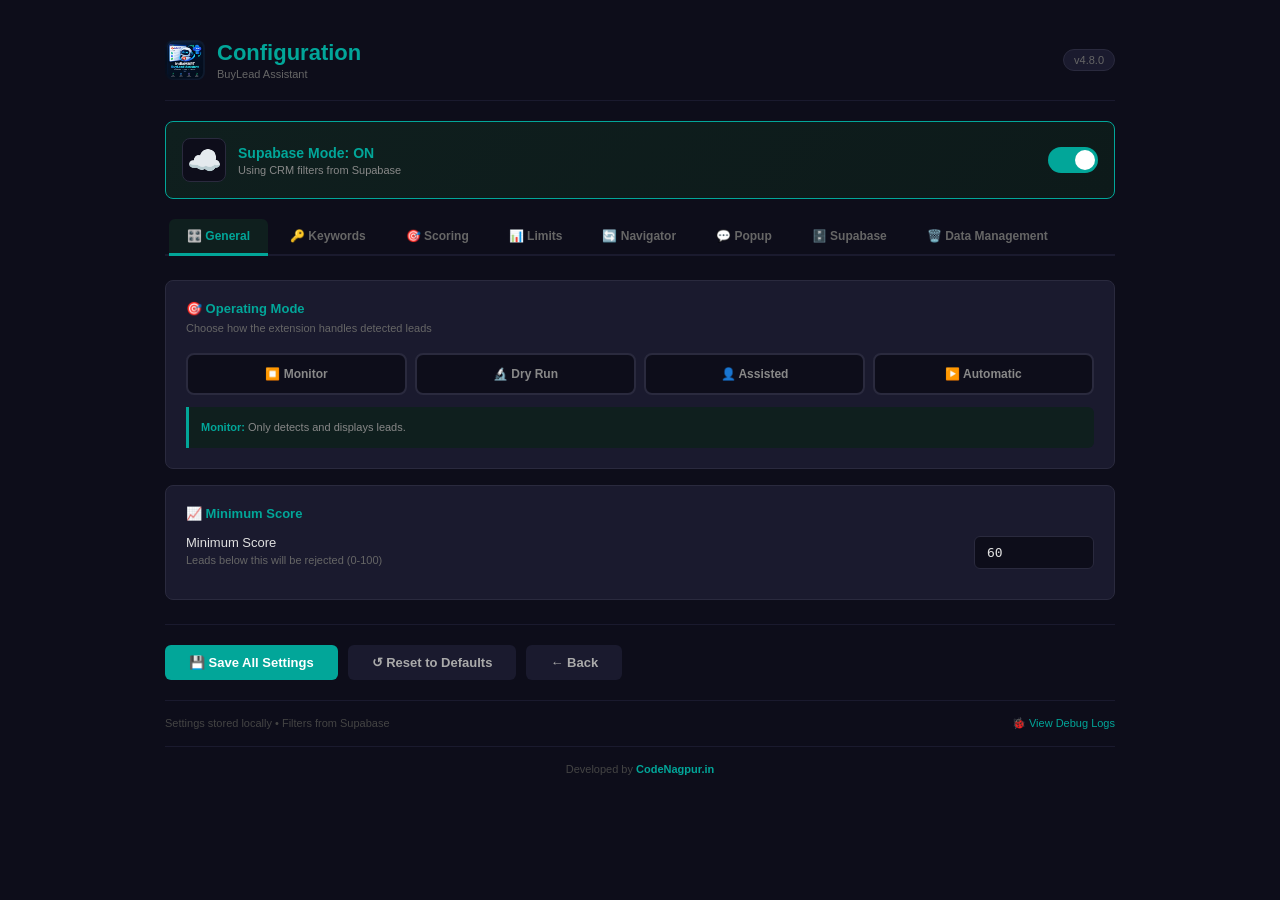
==== config/index.html @ 96bd6651 "v5" ====
<!DOCTYPE html>
<html>
<head>
    <meta charset="UTF-8">
    <title>Config - BuyLead Assistant</title>
    <style>
        * { margin: 0; padding: 0; box-sizing: border-box; }
        body { font-family: 'Consolas', -apple-system, Arial, sans-serif; background: #0d0d1a; color: #e0e0e0; padding: 20px; min-height: 100vh; }
        .container { max-width: 950px; margin: 0 auto; }
        .header { display: flex; justify-content: space-between; align-items: center; padding: 20px 0; border-bottom: 1px solid #1a1a2e; margin-bottom: 20px; }
        .header-left { display: flex; align-items: center; gap: 12px; }
        .header-icon-img { width: 40px; height: 40px; object-fit: contain; border-radius: 8px; flex-shrink: 0; }
        .header-text { display: flex; flex-direction: column; }
        .header h1 { font-size: 22px; color: #02A699; font-weight: 700; line-height: 1.2; }
        .header .subtitle { font-size: 11px; color: #666; margin-top: 2px; }
        .header .version { font-size: 11px; color: #666; background: #1a1a2e; padding: 4px 10px; border-radius: 12px; border: 1px solid #2a2a3e; }

        .connection-toggle { background: linear-gradient(135deg, #0f1f1e 0%, #0d1a1a 100%); border: 1px solid #02A699; border-radius: 8px; padding: 16px; margin-bottom: 20px; display: flex; justify-content: space-between; align-items: center; gap: 16px; }
        .connection-toggle.offline { background: linear-gradient(135deg, #1e1810 0%, #1a1508 100%); border-color: #f5a623; }
        .connection-left { display: flex; align-items: center; gap: 12px; flex: 1; }
        .connection-icon { font-size: 28px; width: 44px; height: 44px; display: flex; align-items: center; justify-content: center; background: #0d0d1a; border-radius: 8px; flex-shrink: 0; border: 1px solid #2a2a3e; }
        .connection-info { flex: 1; }
        .connection-label { font-size: 14px; font-weight: 700; color: #02A699; }
        .connection-toggle.offline .connection-label { color: #f5a623; }
        .connection-desc { font-size: 11px; color: #888; margin-top: 3px; }

        .switch { position: relative; display: inline-block; width: 50px; height: 26px; flex-shrink: 0; }
        .switch input { opacity: 0; width: 0; height: 0; }
        .slider { position: absolute; cursor: pointer; top: 0; left: 0; right: 0; bottom: 0; background-color: #444; transition: .3s; border-radius: 26px; }
        .slider:before { position: absolute; content: ""; height: 20px; width: 20px; left: 3px; bottom: 3px; background-color: white; transition: .3s; border-radius: 50%; }
        input:checked + .slider { background-color: #02A699; }
        input:checked + .slider:before { transform: translateX(24px); }

        .tab-bar { display: flex; gap: 4px; border-bottom: 2px solid #1a1a2e; margin-bottom: 24px; padding: 0 4px; flex-wrap: wrap; }
        .tab { padding: 10px 18px; cursor: pointer; font-weight: 600; color: #666; border-bottom: 3px solid transparent; margin-bottom: -2px; font-size: 12px; transition: all 0.2s ease; user-select: none; }
        .tab:hover { color: #aaa; background: #1a1a2e; border-radius: 6px 6px 0 0; }
        .tab.active { color: #02A699; border-bottom-color: #02A699; background: #0f1f1e; border-radius: 6px 6px 0 0; }
        .tab.danger.active { color: #ef7076; border-bottom-color: #ef7076; background: #1a0f10; }
        .tab-content { display: none; animation: fadeIn 0.2s ease; }
        .tab-content.active { display: block; }
        @keyframes fadeIn { from { opacity: 0; transform: translateY(4px); } to { opacity: 1; transform: translateY(0); } }

        .section { background: #1a1a2e; border-radius: 8px; padding: 20px; margin-bottom: 16px; border: 1px solid #2a2a3e; }
        .section-title { font-size: 13px; font-weight: 700; color: #02A699; margin-bottom: 4px; display: flex; align-items: center; gap: 8px; }
        .section.danger .section-title { color: #ef7076; }
        .section.danger { border-color: #3e1012; background: linear-gradient(135deg, #1e1012 0%, #1a0d10 100%); }
        .section-desc { font-size: 11px; color: #666; margin-bottom: 16px; line-height: 1.5; }

        .field { display: flex; align-items: center; padding: 10px 0; border-bottom: 1px solid #2a2a3e; }
        .field:last-child { border-bottom: none; }
        .field-label { flex: 1; font-size: 13px; color: #e0e0e0; padding-right: 12px; }
        .field-label .desc { display: block; font-size: 11px; color: #666; font-weight: 400; margin-top: 3px; line-height: 1.4; }
        .field-control { min-width: 120px; text-align: right; }
        .field-control input[type="number"], .field-control input[type="text"], .field-control select { padding: 8px 12px; border-radius: 6px; border: 1px solid #2a2a3e; background: #0d0d1a; color: #e0e0e0; font-size: 13px; width: 120px; font-family: 'Consolas', monospace; }
        .field-control input:focus, .field-control select:focus, .field-control textarea:focus { outline: none; border-color: #02A699; box-shadow: 0 0 0 3px rgba(2, 166, 153, 0.1); }
        .field-control textarea { width: 100%; padding: 10px 12px; border: 1px solid #2a2a3e; border-radius: 6px; font-family: 'Consolas', monospace; font-size: 12px; min-height: 80px; resize: vertical; background: #0d0d1a; color: #e0e0e0; line-height: 1.5; }

        .mode-grid { display: grid; grid-template-columns: repeat(4, 1fr); gap: 8px; margin-top: 8px; }
        .mode-btn { padding: 12px 8px; border: 2px solid #2a2a3e; border-radius: 8px; background: #0d0d1a; color: #888; font-size: 12px; font-weight: 600; cursor: pointer; transition: all 0.2s ease; text-align: center; }
        .mode-btn:hover { border-color: #444; color: #e0e0e0; }
        .mode-btn.active { border-color: #02A699; color: #02A699; background: #0f1f1e; box-shadow: 0 0 0 3px rgba(2, 166, 153, 0.1); }
        .mode-btn.active.monitor { border-color: #888; color: #888; background: #1a1a1a; }
        .mode-btn.active.dryrun { border-color: #f5a623; color: #f5a623; background: #1e1810; }
        .mode-btn.active.assisted { border-color: #7c6f9e; color: #9c8fbe; background: #1a1620; }
        .mode-btn.active.automatic { border-color: #02A699; color: #02A699; background: #0f1f1e; }

        .actions { display: flex; gap: 10px; margin-top: 24px; padding-top: 20px; border-top: 1px solid #1a1a2e; flex-wrap: wrap; }
        .actions button { padding: 10px 24px; border: none; border-radius: 6px; font-weight: 600; cursor: pointer; font-size: 13px; transition: all 0.2s ease; }
        .actions button:disabled { opacity: 0.6; cursor: wait; }
        .btn-primary { background: #02A699; color: white; }
        .btn-primary:hover:not(:disabled) { background: #018f88; transform: translateY(-1px); }
        .btn-secondary { background: #1a1a2e; color: #aaa; border: 1px solid #2a2a3e; }
        .btn-secondary:hover:not(:disabled) { background: #2a2a3e; color: #e0e0e0; }
        .btn-danger { background: #ef7076; color: #fff; }
        .btn-danger:hover:not(:disabled) { background: #e05a5f; }
        .btn-warning { background: #f5a623; color: #fff; }
        .btn-warning:hover:not(:disabled) { background: #d4911e; }

        .toast { position: fixed; bottom: 20px; left: 50%; transform: translateX(-50%); background: #1a1a2e; color: white; padding: 12px 24px; border-radius: 8px; font-size: 13px; z-index: 9999; border: 1px solid #2a2a3e; box-shadow: 0 4px 24px rgba(0,0,0,0.6); max-width: 90%; text-align: center; }
        .toast.success { border-color: #02A699; color: #02A699; }
        .toast.error { border-color: #ef7076; color: #ef7076; }
        .toast.warning { border-color: #f5a623; color: #f5a623; }
        @keyframes fadeOutDown { from { opacity: 1; transform: translateX(-50%) translateY(0); } to { opacity: 0; transform: translateX(-50%) translateY(20px); } }

        .footer { margin-top: 20px; padding-top: 16px; border-top: 1px solid #1a1a2e; display: flex; justify-content: space-between; align-items: center; font-size: 11px; color: #444; }
        .footer a { color: #02A699; text-decoration: none; }
        .footer a:hover { text-decoration: underline; }
        .credit { text-align: center; padding: 16px 0; font-size: 11px; color: #444; border-top: 1px solid #1a1a2e; margin-top: 16px; }
        .credit a { color: #02A699; text-decoration: none; font-weight: 600; }

        .keyword-count { display: inline-block; background: #0f1f1e; color: #02A699; font-size: 10px; padding: 2px 8px; border-radius: 10px; margin-left: 8px; border: 1px solid #02A699; }
        .info-box { background: #0f1f1e; border-left: 3px solid #02A699; padding: 12px; margin-top: 12px; border-radius: 0 6px 6px 0; font-size: 11px; color: #888; line-height: 1.6; }
        .info-box strong { color: #02A699; }
        .info-box.danger { background: #1e1012; border-left-color: #ef7076; color: #ffb0b0; }
        .info-box.danger strong { color: #ef7076; }

        .filter-card { background: #0d0d1a; border: 1px solid #2a2a3e; border-radius: 8px; padding: 16px; margin-bottom: 12px; }
        .filter-header { display: flex; justify-content: space-between; align-items: center; margin-bottom: 12px; padding-bottom: 8px; border-bottom: 1px solid #1a1a2e; }
        .filter-name { font-size: 14px; font-weight: 700; color: #02A699; }
        .filter-badge { font-size: 10px; padding: 3px 8px; border-radius: 10px; font-weight: 600; }
        .filter-badge.running { background: #0f1f1e; color: #02A699; border: 1px solid #02A699; }
        .filter-badge.idle { background: #1a1a2e; color: #666; border: 1px solid #2a2a3e; }
        .filter-row { display: flex; gap: 8px; padding: 4px 0; font-size: 12px; color: #aaa; }
        .filter-label { color: #666; min-width: 80px; font-weight: 600; }
        .filter-stats { display: flex; gap: 16px; margin-top: 12px; padding-top: 12px; border-top: 1px solid #1a1a2e; font-size: 11px; color: #888; }
        .filter-stats strong { color: #02A699; }
        .empty-state { text-align: center; padding: 40px; color: #666; font-size: 13px; }
        .empty-state.error { color: #ef7076; }
        #filtersStatus { font-size: 11px; color: #666; }

        .weight-grid { display: grid; grid-template-columns: 1fr 1fr; gap: 16px; }
        .stat-box { background: #0d0d1a; border: 1px solid #2a2a3e; border-radius: 8px; padding: 20px 14px; text-align: center; }
        .stat-box .num { font-size: 32px; font-weight: 700; color: #02A699; line-height: 1; }
        .stat-box .lbl { font-size: 11px; color: #888; margin-top: 8px; text-transform: uppercase; letter-spacing: 0.5px; }
        .danger .stat-box { border-color: #3e1012; background: #1a0f10; }
        .danger .stat-box .num { color: #ef7076; }

        .danger-zone-buttons { display: flex; flex-direction: column; gap: 10px; }
        .danger-zone-buttons button { width: 100%; padding: 14px; font-size: 13px; justify-content: center; }
        .danger-zone-buttons button .label { display: flex; align-items: center; gap: 8px; justify-content: center; }
    </style>
</head>
<body>
    <div class="container">
        <div class="header">
            <div class="header-left">
                <img src="../plugin.png" alt="BuyLead Assistant" class="header-icon-img" />
                <div class="header-text">
                    <h1>Configuration</h1>
                    <span class="subtitle">BuyLead Assistant</span>
                </div>
            </div>
            <span class="version">v4.8.0</span>
        </div>

        <div class="connection-toggle" id="connectionToggle">
            <div class="connection-left">
                <div class="connection-icon" id="configConnIcon">☁️</div>
                <div class="connection-info">
                    <div class="connection-label" id="configConnLabel">Supabase Mode: ON</div>
                    <div class="connection-desc" id="configConnDesc">Using CRM filters from Supabase</div>
                </div>
            </div>
            <label class="switch">
                <input type="checkbox" id="configSupabaseToggle" checked>
                <span class="slider"></span>
            </label>
        </div>

        <div class="tab-bar">
            <span class="tab active" data-tab="general">🎛️ General</span>
            <span class="tab" data-tab="keywords">🔑 Keywords</span>
            <span class="tab" data-tab="scoring">🎯 Scoring</span>
            <span class="tab" data-tab="limits">📊 Limits</span>
            <span class="tab" data-tab="navigator">🔄 Navigator</span>
            <span class="tab" data-tab="popup">💬 Popup</span>
            <span class="tab" data-tab="filters">🗄️ Supabase</span>
            <span class="tab danger" data-tab="data">🗑️ Data Management</span>
        </div>

        <!-- GENERAL -->
        <div class="tab-content active" id="tab-general">
            <div class="section">
                <div class="section-title">🎯 Operating Mode</div>
                <div class="section-desc">Choose how the extension handles detected leads</div>
                <div class="mode-grid">
                    <button class="mode-btn monitor" data-mode="MONITOR">⏹️ Monitor</button>
                    <button class="mode-btn dryrun" data-mode="DRY_RUN">🔬 Dry Run</button>
                    <button class="mode-btn assisted" data-mode="ASSISTED">👤 Assisted</button>
                    <button class="mode-btn automatic" data-mode="AUTOMATIC">▶️ Automatic</button>
                </div>
                <div class="info-box" id="modeInfo"><strong>Monitor:</strong> Only detects and displays leads.</div>
            </div>
            <div class="section">
                <div class="section-title">📈 Minimum Score</div>
                <div class="field">
                    <div class="field-label">Minimum Score <span class="desc">Leads below this will be rejected (0-100)</span></div>
                    <div class="field-control"><input type="number" id="minScore" min="0" max="100" value="60"></div>
                </div>
            </div>
        </div>

        <!-- KEYWORDS -->
        <div class="tab-content" id="tab-keywords">
            <div class="section">
                <div class="section-title">📋 Product Keywords <span class="keyword-count" id="productCount">0</span></div>
                <div class="section-desc">One per line. At least one must match.</div>
                <div class="field"><div class="field-control" style="flex:1;text-align:left;min-width:auto;"><textarea id="productKeywords" rows="6"></textarea></div></div>
            </div>
            <div class="section">
                <div class="section-title">🚫 Negative Keywords <span class="keyword-count" id="negativeCount">0</span></div>
                <div class="section-desc">One per line. Any match rejects the lead.</div>
                <div class="field"><div class="field-control" style="flex:1;text-align:left;min-width:auto;"><textarea id="negativeKeywords" rows="5"></textarea></div></div>
            </div>
            <div class="section">
                <div class="section-title">✅ Required Keywords <span class="keyword-count" id="requiredCount">0</span></div>
                <div class="section-desc">One per line. At least one must be present.</div>
                <div class="field"><div class="field-control" style="flex:1;text-align:left;min-width:auto;"><textarea id="requiredKeywords" rows="4"></textarea></div></div>
            </div>
            <div class="actions">
                <button class="btn-primary" id="saveKeywordsBtn">💾 Save Keywords</button>
                <button class="btn-secondary" id="resetKeywordsBtn">↺ Clear</button>
            </div>
        </div>

        <!-- SCORING -->
        <div class="tab-content" id="tab-scoring">
            <div class="section">
                <div class="section-title">🎯 Base Scoring</div>
                <div class="section-desc">Starting score for every lead before bonuses/penalties</div>
                <div class="field">
                    <div class="field-label">Base Score <span class="desc">Starting value (default 50)</span></div>
                    <div class="field-control"><input type="number" id="wBase" min="0" max="100" value="50"></div>
                </div>
            </div>

            <div class="section">
                <div class="section-title">📦 Product Keyword Weight</div>
                <div class="section-desc">Bonus for matching product keywords</div>
                <div class="field">
                    <div class="field-label">Points per Keyword <span class="desc">Bonus per matched keyword</span></div>
                    <div class="field-control"><input type="number" id="wPerProductKeyword" min="0" max="50" value="10"></div>
                </div>
                <div class="field">
                    <div class="field-label">Max Product Bonus <span class="desc">Cap on total keyword bonus</span></div>
                    <div class="field-control"><input type="number" id="wMaxProductBonus" min="0" max="100" value="30"></div>
                </div>
            </div>

            <div class="section">
                <div class="section-title">🌍 Country Weightage</div>
                <div class="section-desc">Bonus/penalty based on buyer country</div>
                <div class="field">
                    <div class="field-label">Preferred Countries <span class="desc">Comma-separated ISO codes (IN, US, AE...)</span></div>
                    <div class="field-control" style="flex:1;text-align:left;"><input type="text" id="preferredCountries" style="width:100%;" placeholder="IN"></div>
                </div>
                <div class="field">
                    <div class="field-label">Country Match Bonus <span class="desc">Points added when country matches</span></div>
                    <div class="field-control"><input type="number" id="wCountryMatch" min="0" max="50" value="15"></div>
                </div>
                <div class="field">
                    <div class="field-label">Wrong Country Penalty <span class="desc">Points deducted (use negative)</span></div>
                    <div class="field-control"><input type="number" id="pWrongCountry" min="-50" max="0" value="-20"></div>
                </div>
            </div>

            <div class="section">
                <div class="section-title">📍 State Weightage</div>
                <div class="section-desc">Bonus/penalty based on buyer state</div>
                <div class="field">
                    <div class="field-label">Preferred States <span class="desc">Comma-separated (maharashtra, karnataka...)</span></div>
                    <div class="field-control" style="flex:1;text-align:left;"><input type="text" id="preferredStates" style="width:100%;" placeholder="maharashtra"></div>
                </div>
                <div class="field">
                    <div class="field-label">State Match Bonus <span class="desc">Points when state matches</span></div>
                    <div class="field-control"><input type="number" id="wPreferredState" min="0" max="50" value="15"></div>
                </div>
                <div class="field">
                    <div class="field-label">Wrong State Penalty <span class="desc">Points deducted (use negative)</span></div>
                    <div class="field-control"><input type="number" id="pWrongState" min="-50" max="0" value="-10"></div>
                </div>
            </div>

            <div class="section">
                <div class="section-title">📞 Contact Availability Weightage</div>
                <div class="section-desc">Bonus/penalty based on available contact info</div>
                <div class="field">
                    <div class="field-label">Mobile Available Bonus <span class="desc">Points for mobile contact</span></div>
                    <div class="field-control"><input type="number" id="wHasMobile" min="0" max="30" value="10"></div>
                </div>
                <div class="field">
                    <div class="field-label">Email Available Bonus <span class="desc">Points for email contact</span></div>
                    <div class="field-control"><input type="number" id="wHasEmail" min="0" max="30" value="8"></div>
                </div>
                <div class="field">
                    <div class="field-label">Phone (Landline) Bonus <span class="desc">Points for phone-only contact</span></div>
                    <div class="field-control"><input type="number" id="wHasPhone" min="0" max="30" value="5"></div>
                </div>
                <div class="field">
                    <div class="field-label">No Contact Penalty <span class="desc">Points deducted (use negative)</span></div>
                    <div class="field-control"><input type="number" id="pNoContact" min="-50" max="0" value="-5"></div>
                </div>
            </div>

            <div class="section">
                <div class="section-title">📝 Requirement Detail Weight</div>
                <div class="field">
                    <div class="field-label">Detailed Requirement Bonus <span class="desc">Points for a long/detailed requirement</span></div>
                    <div class="field-control"><input type="number" id="wDetailedRequirement" min="0" max="30" value="5"></div>
                </div>
                <div class="field">
                    <div class="field-label">Min Length Threshold <span class="desc">Characters needed for bonus</span></div>
                    <div class="field-control"><input type="number" id="wRequirementLengthThreshold" min="20" max="500" value="100"></div>
                </div>
            </div>

            <div class="actions">
                <button class="btn-primary" id="saveScoringBtn">💾 Save Scoring</button>
                <button class="btn-secondary" id="resetScoringBtn">↺ Reset Scoring</button>
            </div>
        </div>

        <!-- LIMITS -->
        <div class="tab-content" id="tab-limits">
            <div class="section">
                <div class="section-title">⏱️ Rate Limits</div>
                <div class="section-desc">Prevent excessive acquisitions</div>
                <div class="field"><div class="field-label">Per Minute</div><div class="field-control"><input type="number" id="perMinute" min="0" max="100" value="5"></div></div>
                <div class="field"><div class="field-label">Per Hour</div><div class="field-control"><input type="number" id="perHour" min="0" max="500" value="20"></div></div>
                <div class="field"><div class="field-label">Per Day</div><div class="field-control"><input type="number" id="perDay" min="0" max="5000" value="50"></div></div>
                <div class="field"><div class="field-label">Per Session</div><div class="field-control"><input type="number" id="perSession" min="0" max="1000" value="30"></div></div>
                <div class="field"><div class="field-label">Cooldown (ms) <span class="desc">Between acquisitions</span></div><div class="field-control"><input type="number" id="cooldownMs" min="0" max="60000" step="100" value="2000"></div></div>
            </div>
        </div>

        <!-- NAVIGATOR -->
        <div class="tab-content" id="tab-navigator">
            <div class="section">
                <div class="section-title">🔄 Auto-Scroll & Load</div>
                <div class="section-desc">Automatically scroll, click "Show more", and fetch new leads</div>
                <div class="field"><div class="field-label">Auto-Scroll Enabled</div><div class="field-control"><input type="checkbox" id="autoScroll" checked style="width:18px;height:18px;"></div></div>
                <div class="field"><div class="field-label">Scroll Speed (px/step)</div><div class="field-control"><input type="number" id="scrollSpeed" min="100" max="2000" step="50" value="400"></div></div>
                <div class="field"><div class="field-label">Scroll Delay (ms)</div><div class="field-control"><input type="number" id="scrollDelayMs" min="10" max="1000" step="10" value="100"></div></div>
                <div class="field"><div class="field-label">Bottom Wait (ms)</div><div class="field-control"><input type="number" id="bottomWaitMs" min="500" max="10000" step="100" value="1500"></div></div>
                <div class="field"><div class="field-label">Loop Interval (ms)</div><div class="field-control"><input type="number" id="loopIntervalMs" min="500" max="10000" step="100" value="1200"></div></div>
                <div class="field"><div class="field-label">Load More Wait (ms)</div><div class="field-control"><input type="number" id="loadMoreWaitMs" min="500" max="15000" step="100" value="3000"></div></div>
                <div class="field"><div class="field-label">Max Stuck Loops</div><div class="field-control"><input type="number" id="maxStuckLoops" min="1" max="20" value="4"></div></div>
            </div>
            <div class="section">
                <div class="section-title">♻️ Auto-Reload</div>
                <div class="section-desc">Reload page when no more leads are found</div>
                <div class="field"><div class="field-label">Auto-Reload on Complete</div><div class="field-control"><input type="checkbox" id="autoReloadOnComplete" checked style="width:18px;height:18px;"></div></div>
                <div class="field"><div class="field-label">Reload Delay (ms)</div><div class="field-control"><input type="number" id="autoReloadDelayMs" min="500" max="30000" step="500" value="2000"></div></div>
                <div class="field"><div class="field-label">Max Reloads Per Session</div><div class="field-control"><input type="number" id="maxReloadsPerSession" min="1" max="200" value="20"></div></div>
            </div>
        </div>

        <!-- POPUP -->
        <div class="tab-content" id="tab-popup">
            <div class="section">
                <div class="section-title">💬 Popup Handling</div>
                <div class="section-desc">Control how popups are handled during acquisition</div>
                <div class="field"><div class="field-label">Auto-Handle Popups</div><div class="field-control"><input type="checkbox" id="autoMinimize" checked style="width:18px;height:18px;"></div></div>
                <div class="field"><div class="field-label">Popup Timeout (ms)</div><div class="field-control"><input type="number" id="popupTimeoutMs" min="2000" max="60000" step="500" value="10000"></div></div>
                <div class="field"><div class="field-label">Confirmation Answer <span class="desc">Response to "Do you want to contact?"</span></div><div class="field-control"><select id="confirmationAnswer"><option value="yes">YES</option><option value="no">NO</option></select></div></div>
                <div class="field"><div class="field-label">Purchase Modal Action <span class="desc">When IndiaMART asks to buy</span></div><div class="field-control"><select id="purchaseAction"><option value="close">Auto-close</option><option value="stop">Stop acquiring</option></select></div></div>
            </div>
        </div>

        <!-- FILTERS -->
        <div class="tab-content" id="tab-filters">
            <div class="section">
                <div class="section-title">🗄️ Active Filters from Supabase</div>
                <div class="section-desc"><span id="filtersStatus"></span></div>
                <div id="filtersList"><div class="empty-state">⏳ Loading filters...</div></div>
            </div>
            <div class="actions">
                <button class="btn-primary" id="refreshFiltersBtn">🔄 Refresh Filters</button>
            </div>
        </div>

        <!-- DATA MANAGEMENT -->
        <div class="tab-content" id="tab-data">
            <div class="section">
                <div class="section-title">📊 Supabase Table Counts</div>
                <div class="section-desc">Live counts from your CRM database</div>
                <div class="weight-grid">
                    <div class="stat-box"><div class="num" id="countLeads">-</div><div class="lbl">Leads</div></div>
                    <div class="stat-box"><div class="num" id="countHistory">-</div><div class="lbl">History</div></div>
                </div>
                <div style="margin-top:16px;">
                    <button class="btn-primary" id="refreshCountsBtn">🔄 Refresh Counts</button>
                </div>
            </div>

            <div class="section">
                <div class="section-title">🧹 Local Data (Extension)</div>
                <div class="section-desc">Clear cache and local storage — does NOT touch Supabase</div>
                <div class="danger-zone-buttons">
                    <button class="btn-warning" id="clearDupCacheBtn">🗑️ Clear Duplicate Cache</button>
                    <button class="btn-danger" id="clearAllLocalBtn">⚠️ Clear ALL Local Data (keeps config + keywords)</button>
                </div>
                <div class="info-box">
                    <strong>Clear Duplicate Cache:</strong> Removes in-memory list of seen leads. They can be re-processed.<br>
                    <strong>Clear ALL Local Data:</strong> Wipes debug logs, stats, and cached state — keeps keywords + config.
                </div>
            </div>

            <div class="section danger">
                <div class="section-title">☢️ Supabase Data (CRM) — DANGER ZONE</div>
                <div class="section-desc">Delete data directly from your Supabase database. These actions are permanent.</div>

                <div class="danger-zone-buttons">
                    <button class="btn-warning" id="resetStatsBtn">🔄 Reset Filter Stats (scanned/matched/clicked → 0)</button>
                    <button class="btn-danger" id="clearHistoryBtn">🗑️ Delete ALL Lead History</button>
                    <button class="btn-danger" id="clearLeadsBtn">🗑️ Delete ALL Leads (⚠️ cascade deletes history)</button>
                    <button class="btn-danger" id="clearBeforeBtn">📅 Delete Leads Before Date...</button>
                    <button class="btn-danger" id="clearFiltersBtn">🗑️ Delete ALL Filters (⚠️ removes config)</button>
                </div>

                <div class="info-box danger">
                    <strong>⚠️ Warning:</strong> These actions affect your CRM database immediately. No undo.<br>
                    • <strong>Reset Filter Stats:</strong> Zero out counters<br>
                    • <strong>Delete History:</strong> Remove all lead_history rows<br>
                    • <strong>Delete Leads:</strong> Remove ALL leads (cascades to history)<br>
                    • <strong>Delete Before Date:</strong> Remove leads older than a date<br>
                    • <strong>Delete Filters:</strong> Remove all filter configurations
                </div>
            </div>
        </div>

        <!-- Global Actions -->
        <div class="actions">
            <button class="btn-primary" id="saveAllBtn">💾 Save All Settings</button>
            <button class="btn-secondary" id="resetAllBtn">↺ Reset to Defaults</button>
            <button class="btn-secondary" id="backBtn">← Back</button>
        </div>

        <div class="footer">
            <span>Settings stored locally • Filters from Supabase</span>
            <a id="debugLink">🐞 View Debug Logs</a>
        </div>

        <div class="credit">
            Developed by <a href="https://codenagpur.in" target="_blank">CodeNagpur.in</a>
        </div>
    </div>
    <script src="config.js"></script>
</body>
</html>
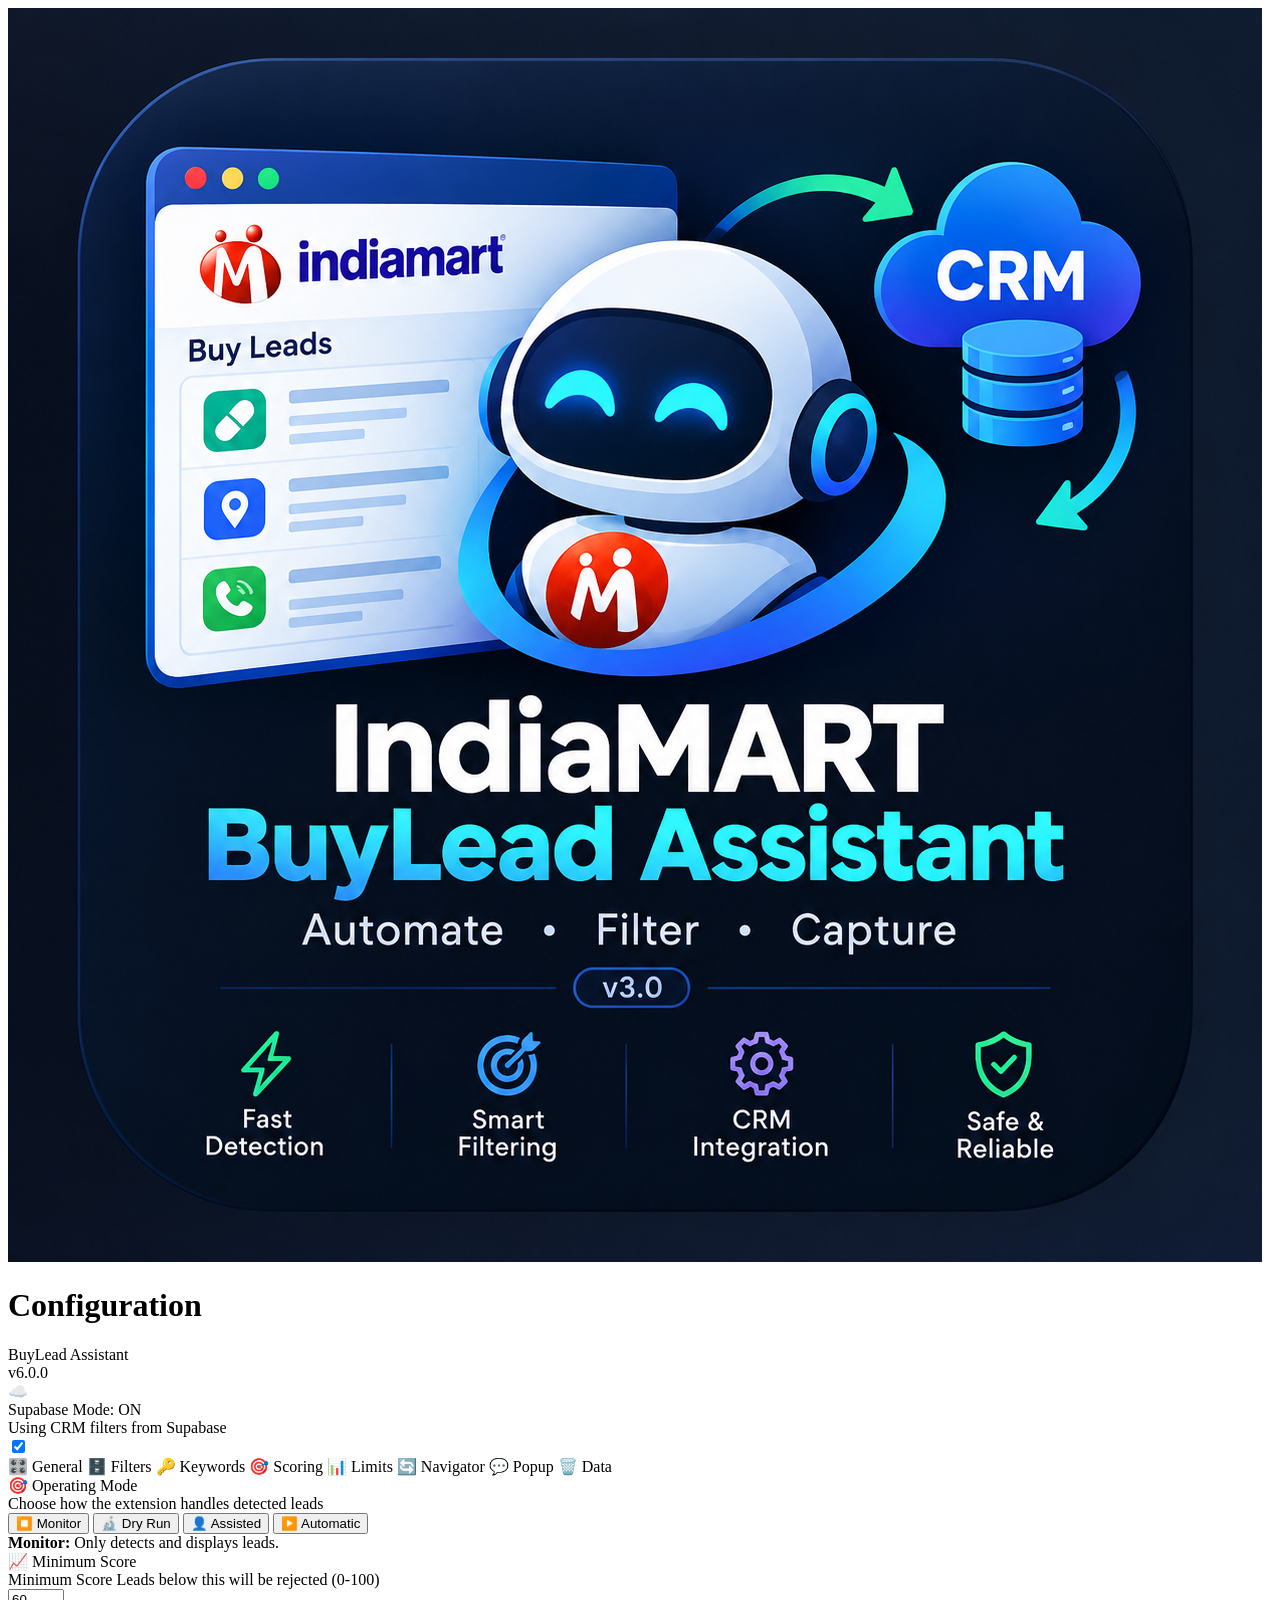
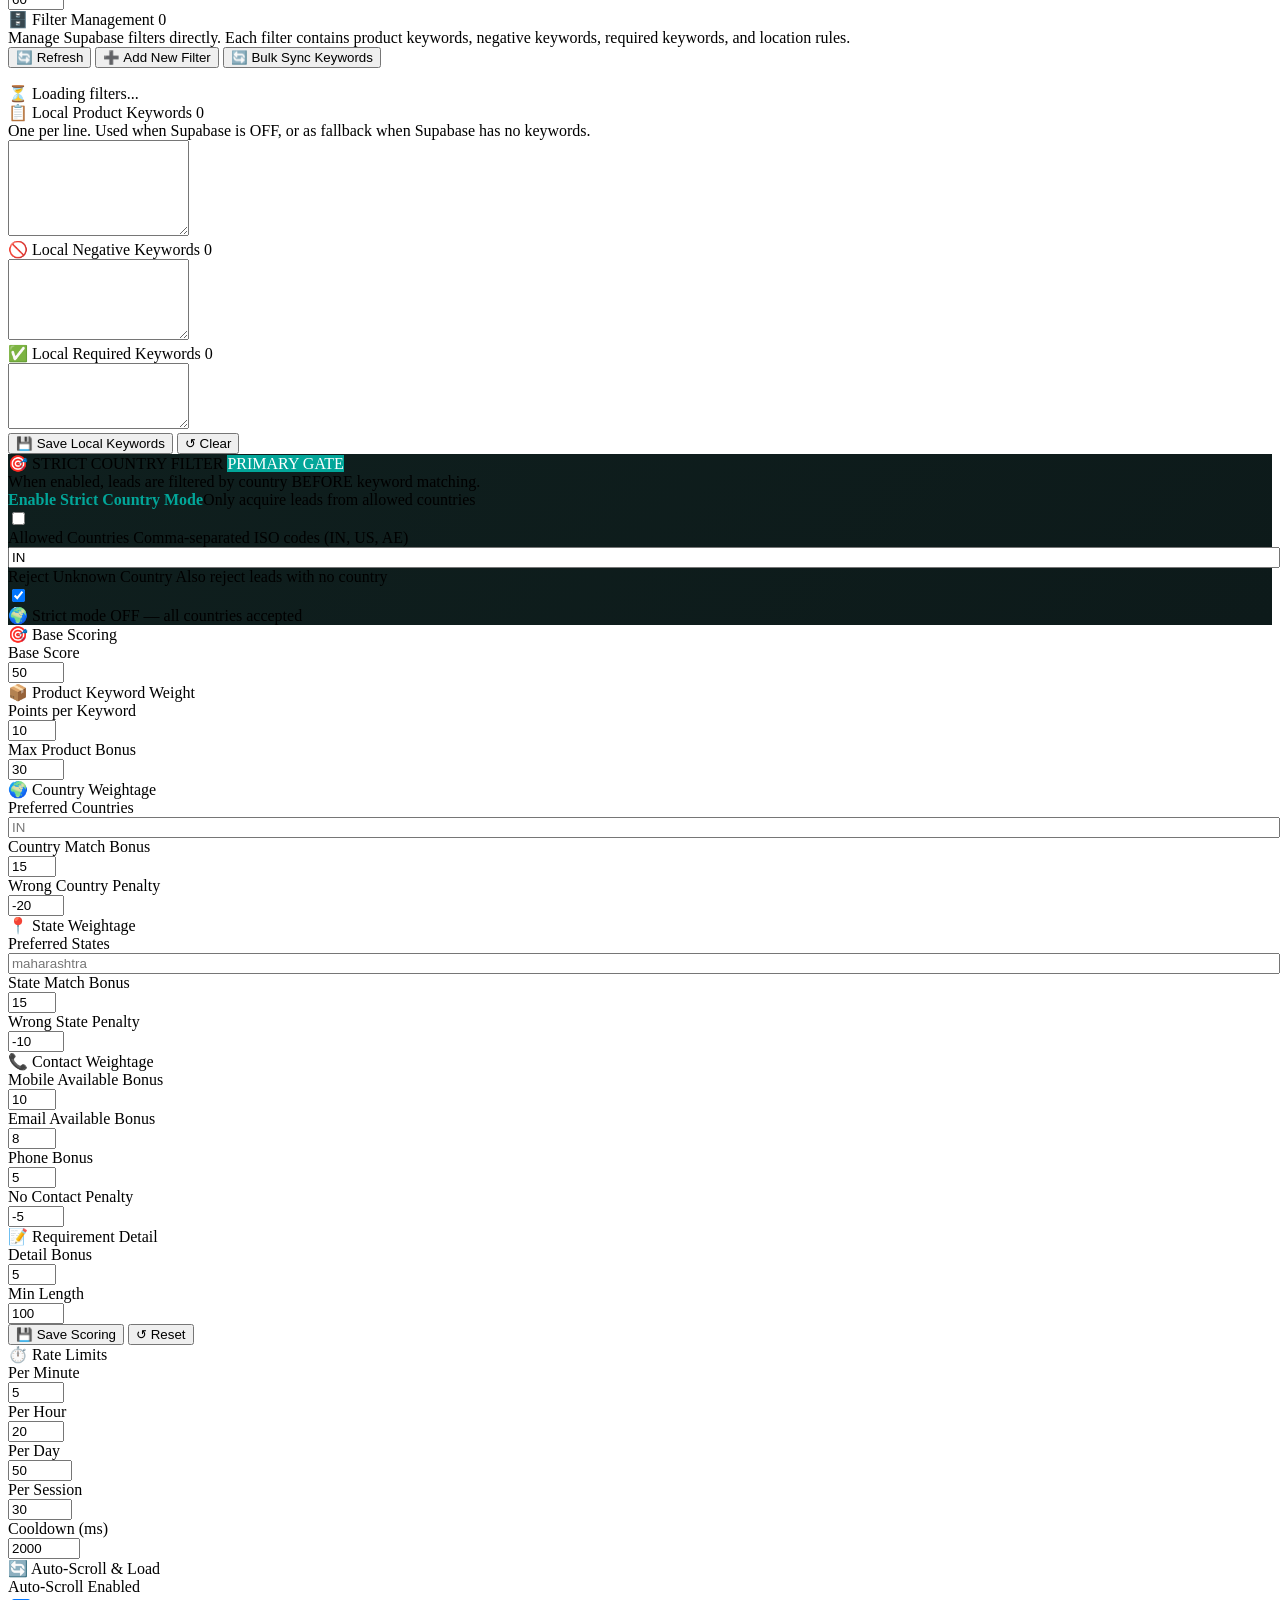
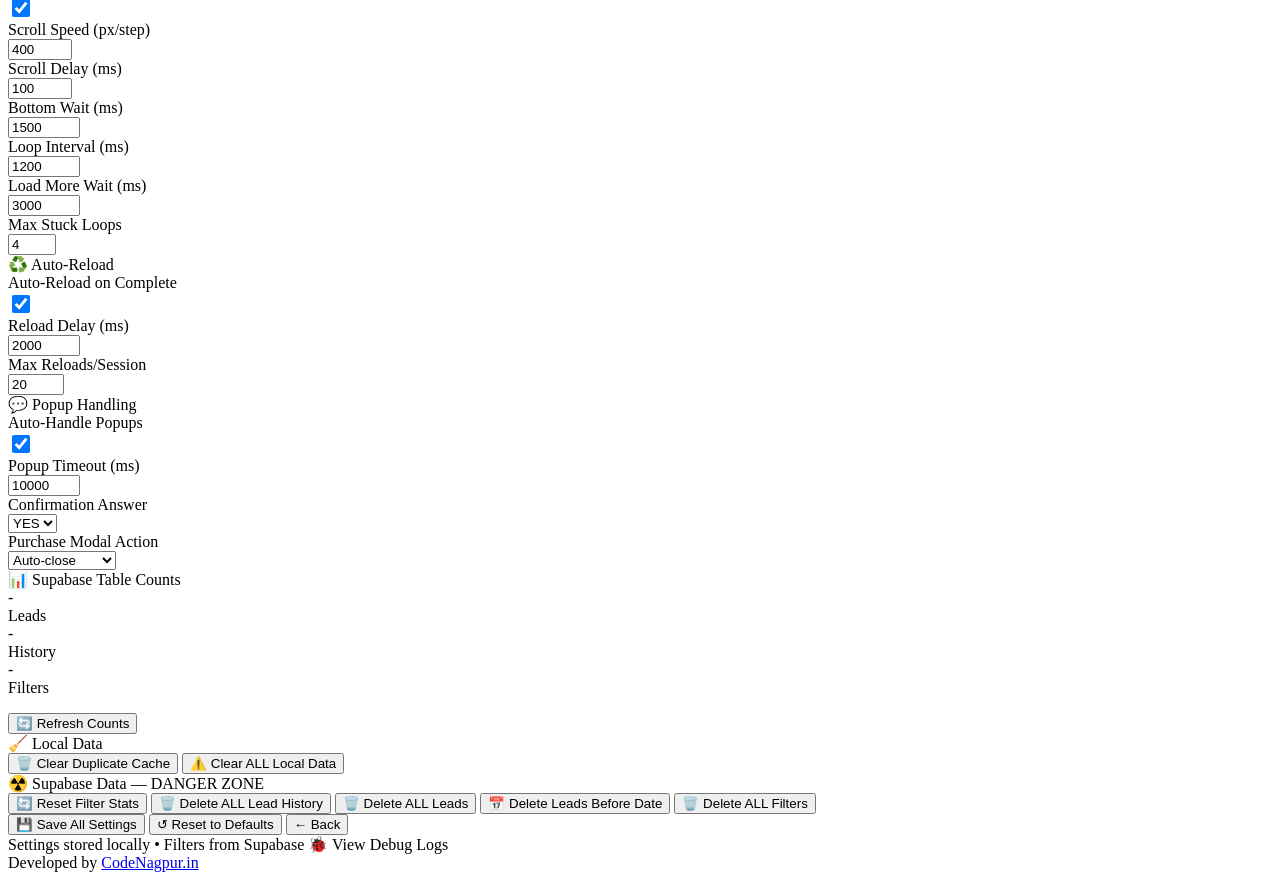
==== commit df21479e: "v2" ====
--- a/config/index.html
+++ b/config/index.html
@@ -3,122 +3,7 @@
 <head>
     <meta charset="UTF-8">
     <title>Config - BuyLead Assistant</title>
-    <style>
-        * { margin: 0; padding: 0; box-sizing: border-box; }
-        body { font-family: 'Consolas', -apple-system, Arial, sans-serif; background: #0d0d1a; color: #e0e0e0; padding: 20px; min-height: 100vh; }
-        .container { max-width: 950px; margin: 0 auto; }
-        .header { display: flex; justify-content: space-between; align-items: center; padding: 20px 0; border-bottom: 1px solid #1a1a2e; margin-bottom: 20px; }
-        .header-left { display: flex; align-items: center; gap: 12px; }
-        .header-icon-img { width: 40px; height: 40px; object-fit: contain; border-radius: 8px; flex-shrink: 0; }
-        .header-text { display: flex; flex-direction: column; }
-        .header h1 { font-size: 22px; color: #02A699; font-weight: 700; line-height: 1.2; }
-        .header .subtitle { font-size: 11px; color: #666; margin-top: 2px; }
-        .header .version { font-size: 11px; color: #666; background: #1a1a2e; padding: 4px 10px; border-radius: 12px; border: 1px solid #2a2a3e; }
-
-        .connection-toggle { background: linear-gradient(135deg, #0f1f1e 0%, #0d1a1a 100%); border: 1px solid #02A699; border-radius: 8px; padding: 16px; margin-bottom: 20px; display: flex; justify-content: space-between; align-items: center; gap: 16px; }
-        .connection-toggle.offline { background: linear-gradient(135deg, #1e1810 0%, #1a1508 100%); border-color: #f5a623; }
-        .connection-left { display: flex; align-items: center; gap: 12px; flex: 1; }
-        .connection-icon { font-size: 28px; width: 44px; height: 44px; display: flex; align-items: center; justify-content: center; background: #0d0d1a; border-radius: 8px; flex-shrink: 0; border: 1px solid #2a2a3e; }
-        .connection-info { flex: 1; }
-        .connection-label { font-size: 14px; font-weight: 700; color: #02A699; }
-        .connection-toggle.offline .connection-label { color: #f5a623; }
-        .connection-desc { font-size: 11px; color: #888; margin-top: 3px; }
-
-        .switch { position: relative; display: inline-block; width: 50px; height: 26px; flex-shrink: 0; }
-        .switch input { opacity: 0; width: 0; height: 0; }
-        .slider { position: absolute; cursor: pointer; top: 0; left: 0; right: 0; bottom: 0; background-color: #444; transition: .3s; border-radius: 26px; }
-        .slider:before { position: absolute; content: ""; height: 20px; width: 20px; left: 3px; bottom: 3px; background-color: white; transition: .3s; border-radius: 50%; }
-        input:checked + .slider { background-color: #02A699; }
-        input:checked + .slider:before { transform: translateX(24px); }
-
-        .tab-bar { display: flex; gap: 4px; border-bottom: 2px solid #1a1a2e; margin-bottom: 24px; padding: 0 4px; flex-wrap: wrap; }
-        .tab { padding: 10px 18px; cursor: pointer; font-weight: 600; color: #666; border-bottom: 3px solid transparent; margin-bottom: -2px; font-size: 12px; transition: all 0.2s ease; user-select: none; }
-        .tab:hover { color: #aaa; background: #1a1a2e; border-radius: 6px 6px 0 0; }
-        .tab.active { color: #02A699; border-bottom-color: #02A699; background: #0f1f1e; border-radius: 6px 6px 0 0; }
-        .tab.danger.active { color: #ef7076; border-bottom-color: #ef7076; background: #1a0f10; }
-        .tab-content { display: none; animation: fadeIn 0.2s ease; }
-        .tab-content.active { display: block; }
-        @keyframes fadeIn { from { opacity: 0; transform: translateY(4px); } to { opacity: 1; transform: translateY(0); } }
-
-        .section { background: #1a1a2e; border-radius: 8px; padding: 20px; margin-bottom: 16px; border: 1px solid #2a2a3e; }
-        .section-title { font-size: 13px; font-weight: 700; color: #02A699; margin-bottom: 4px; display: flex; align-items: center; gap: 8px; }
-        .section.danger .section-title { color: #ef7076; }
-        .section.danger { border-color: #3e1012; background: linear-gradient(135deg, #1e1012 0%, #1a0d10 100%); }
-        .section-desc { font-size: 11px; color: #666; margin-bottom: 16px; line-height: 1.5; }
-
-        .field { display: flex; align-items: center; padding: 10px 0; border-bottom: 1px solid #2a2a3e; }
-        .field:last-child { border-bottom: none; }
-        .field-label { flex: 1; font-size: 13px; color: #e0e0e0; padding-right: 12px; }
-        .field-label .desc { display: block; font-size: 11px; color: #666; font-weight: 400; margin-top: 3px; line-height: 1.4; }
-        .field-control { min-width: 120px; text-align: right; }
-        .field-control input[type="number"], .field-control input[type="text"], .field-control select { padding: 8px 12px; border-radius: 6px; border: 1px solid #2a2a3e; background: #0d0d1a; color: #e0e0e0; font-size: 13px; width: 120px; font-family: 'Consolas', monospace; }
-        .field-control input:focus, .field-control select:focus, .field-control textarea:focus { outline: none; border-color: #02A699; box-shadow: 0 0 0 3px rgba(2, 166, 153, 0.1); }
-        .field-control textarea { width: 100%; padding: 10px 12px; border: 1px solid #2a2a3e; border-radius: 6px; font-family: 'Consolas', monospace; font-size: 12px; min-height: 80px; resize: vertical; background: #0d0d1a; color: #e0e0e0; line-height: 1.5; }
-
-        .mode-grid { display: grid; grid-template-columns: repeat(4, 1fr); gap: 8px; margin-top: 8px; }
-        .mode-btn { padding: 12px 8px; border: 2px solid #2a2a3e; border-radius: 8px; background: #0d0d1a; color: #888; font-size: 12px; font-weight: 600; cursor: pointer; transition: all 0.2s ease; text-align: center; }
-        .mode-btn:hover { border-color: #444; color: #e0e0e0; }
-        .mode-btn.active { border-color: #02A699; color: #02A699; background: #0f1f1e; box-shadow: 0 0 0 3px rgba(2, 166, 153, 0.1); }
-        .mode-btn.active.monitor { border-color: #888; color: #888; background: #1a1a1a; }
-        .mode-btn.active.dryrun { border-color: #f5a623; color: #f5a623; background: #1e1810; }
-        .mode-btn.active.assisted { border-color: #7c6f9e; color: #9c8fbe; background: #1a1620; }
-        .mode-btn.active.automatic { border-color: #02A699; color: #02A699; background: #0f1f1e; }
-
-        .actions { display: flex; gap: 10px; margin-top: 24px; padding-top: 20px; border-top: 1px solid #1a1a2e; flex-wrap: wrap; }
-        .actions button { padding: 10px 24px; border: none; border-radius: 6px; font-weight: 600; cursor: pointer; font-size: 13px; transition: all 0.2s ease; }
-        .actions button:disabled { opacity: 0.6; cursor: wait; }
-        .btn-primary { background: #02A699; color: white; }
-        .btn-primary:hover:not(:disabled) { background: #018f88; transform: translateY(-1px); }
-        .btn-secondary { background: #1a1a2e; color: #aaa; border: 1px solid #2a2a3e; }
-        .btn-secondary:hover:not(:disabled) { background: #2a2a3e; color: #e0e0e0; }
-        .btn-danger { background: #ef7076; color: #fff; }
-        .btn-danger:hover:not(:disabled) { background: #e05a5f; }
-        .btn-warning { background: #f5a623; color: #fff; }
-        .btn-warning:hover:not(:disabled) { background: #d4911e; }
-
-        .toast { position: fixed; bottom: 20px; left: 50%; transform: translateX(-50%); background: #1a1a2e; color: white; padding: 12px 24px; border-radius: 8px; font-size: 13px; z-index: 9999; border: 1px solid #2a2a3e; box-shadow: 0 4px 24px rgba(0,0,0,0.6); max-width: 90%; text-align: center; }
-        .toast.success { border-color: #02A699; color: #02A699; }
-        .toast.error { border-color: #ef7076; color: #ef7076; }
-        .toast.warning { border-color: #f5a623; color: #f5a623; }
-        @keyframes fadeOutDown { from { opacity: 1; transform: translateX(-50%) translateY(0); } to { opacity: 0; transform: translateX(-50%) translateY(20px); } }
-
-        .footer { margin-top: 20px; padding-top: 16px; border-top: 1px solid #1a1a2e; display: flex; justify-content: space-between; align-items: center; font-size: 11px; color: #444; }
-        .footer a { color: #02A699; text-decoration: none; }
-        .footer a:hover { text-decoration: underline; }
-        .credit { text-align: center; padding: 16px 0; font-size: 11px; color: #444; border-top: 1px solid #1a1a2e; margin-top: 16px; }
-        .credit a { color: #02A699; text-decoration: none; font-weight: 600; }
-
-        .keyword-count { display: inline-block; background: #0f1f1e; color: #02A699; font-size: 10px; padding: 2px 8px; border-radius: 10px; margin-left: 8px; border: 1px solid #02A699; }
-        .info-box { background: #0f1f1e; border-left: 3px solid #02A699; padding: 12px; margin-top: 12px; border-radius: 0 6px 6px 0; font-size: 11px; color: #888; line-height: 1.6; }
-        .info-box strong { color: #02A699; }
-        .info-box.danger { background: #1e1012; border-left-color: #ef7076; color: #ffb0b0; }
-        .info-box.danger strong { color: #ef7076; }
-
-        .filter-card { background: #0d0d1a; border: 1px solid #2a2a3e; border-radius: 8px; padding: 16px; margin-bottom: 12px; }
-        .filter-header { display: flex; justify-content: space-between; align-items: center; margin-bottom: 12px; padding-bottom: 8px; border-bottom: 1px solid #1a1a2e; }
-        .filter-name { font-size: 14px; font-weight: 700; color: #02A699; }
-        .filter-badge { font-size: 10px; padding: 3px 8px; border-radius: 10px; font-weight: 600; }
-        .filter-badge.running { background: #0f1f1e; color: #02A699; border: 1px solid #02A699; }
-        .filter-badge.idle { background: #1a1a2e; color: #666; border: 1px solid #2a2a3e; }
-        .filter-row { display: flex; gap: 8px; padding: 4px 0; font-size: 12px; color: #aaa; }
-        .filter-label { color: #666; min-width: 80px; font-weight: 600; }
-        .filter-stats { display: flex; gap: 16px; margin-top: 12px; padding-top: 12px; border-top: 1px solid #1a1a2e; font-size: 11px; color: #888; }
-        .filter-stats strong { color: #02A699; }
-        .empty-state { text-align: center; padding: 40px; color: #666; font-size: 13px; }
-        .empty-state.error { color: #ef7076; }
-        #filtersStatus { font-size: 11px; color: #666; }
-
-        .weight-grid { display: grid; grid-template-columns: 1fr 1fr; gap: 16px; }
-        .stat-box { background: #0d0d1a; border: 1px solid #2a2a3e; border-radius: 8px; padding: 20px 14px; text-align: center; }
-        .stat-box .num { font-size: 32px; font-weight: 700; color: #02A699; line-height: 1; }
-        .stat-box .lbl { font-size: 11px; color: #888; margin-top: 8px; text-transform: uppercase; letter-spacing: 0.5px; }
-        .danger .stat-box { border-color: #3e1012; background: #1a0f10; }
-        .danger .stat-box .num { color: #ef7076; }
-
-        .danger-zone-buttons { display: flex; flex-direction: column; gap: 10px; }
-        .danger-zone-buttons button { width: 100%; padding: 14px; font-size: 13px; justify-content: center; }
-        .danger-zone-buttons button .label { display: flex; align-items: center; gap: 8px; justify-content: center; }
-    </style>
+    <link rel="stylesheet" href="style.css">
 </head>
 <body>
     <div class="container">
@@ -130,9 +15,10 @@
                     <span class="subtitle">BuyLead Assistant</span>
                 </div>
             </div>
-            <span class="version">v4.8.0</span>
-        </div>
-
+            <span class="version">v6.0.0</span>
+        </div>
+
+        <!-- Connection Toggle -->
         <div class="connection-toggle" id="connectionToggle">
             <div class="connection-left">
                 <div class="connection-icon" id="configConnIcon">☁️</div>
@@ -147,18 +33,19 @@
             </label>
         </div>
 
+        <!-- Tabs -->
         <div class="tab-bar">
             <span class="tab active" data-tab="general">🎛️ General</span>
+            <span class="tab" data-tab="filters">🗄️ Filters</span>
             <span class="tab" data-tab="keywords">🔑 Keywords</span>
             <span class="tab" data-tab="scoring">🎯 Scoring</span>
             <span class="tab" data-tab="limits">📊 Limits</span>
             <span class="tab" data-tab="navigator">🔄 Navigator</span>
             <span class="tab" data-tab="popup">💬 Popup</span>
-            <span class="tab" data-tab="filters">🗄️ Supabase</span>
-            <span class="tab danger" data-tab="data">🗑️ Data Management</span>
-        </div>
-
-        <!-- GENERAL -->
+            <span class="tab danger" data-tab="data">🗑️ Data</span>
+        </div>
+
+        <!-- General -->
         <div class="tab-content active" id="tab-general">
             <div class="section">
                 <div class="section-title">🎯 Operating Mode</div>
@@ -180,144 +67,126 @@
             </div>
         </div>
 
-        <!-- KEYWORDS -->
+        <!-- Filters Tab (NEW - Full CRUD) -->
+        <div class="tab-content" id="tab-filters">
+            <div class="section">
+                <div class="section-title">🗄️ Filter Management <span class="keyword-count" id="filtersCount">0</span></div>
+                <div class="section-desc">
+                    Manage Supabase filters directly. Each filter contains product keywords, negative keywords, required keywords, and location rules.
+                </div>
+                <div class="actions" style="margin-top:0;padding-top:0;border-top:none;">
+                    <button class="btn-primary" id="refreshFiltersBtn">🔄 Refresh</button>
+                    <button class="btn-primary" id="addFilterBtn">➕ Add New Filter</button>
+                    <button class="btn-warning" id="bulkSyncBtn">🔄 Bulk Sync Keywords</button>
+                </div>
+                <div id="filtersList" style="margin-top:16px;">
+                    <div class="empty-state">⏳ Loading filters...</div>
+                </div>
+            </div>
+        </div>
+
+        <!-- Keywords Tab (Local + Supabase view) -->
         <div class="tab-content" id="tab-keywords">
             <div class="section">
-                <div class="section-title">📋 Product Keywords <span class="keyword-count" id="productCount">0</span></div>
-                <div class="section-desc">One per line. At least one must match.</div>
+                <div class="section-title">📋 Local Product Keywords <span class="keyword-count" id="productCount">0</span></div>
+                <div class="section-desc">One per line. Used when Supabase is OFF, or as fallback when Supabase has no keywords.</div>
                 <div class="field"><div class="field-control" style="flex:1;text-align:left;min-width:auto;"><textarea id="productKeywords" rows="6"></textarea></div></div>
             </div>
             <div class="section">
-                <div class="section-title">🚫 Negative Keywords <span class="keyword-count" id="negativeCount">0</span></div>
-                <div class="section-desc">One per line. Any match rejects the lead.</div>
+                <div class="section-title">🚫 Local Negative Keywords <span class="keyword-count" id="negativeCount">0</span></div>
                 <div class="field"><div class="field-control" style="flex:1;text-align:left;min-width:auto;"><textarea id="negativeKeywords" rows="5"></textarea></div></div>
             </div>
             <div class="section">
-                <div class="section-title">✅ Required Keywords <span class="keyword-count" id="requiredCount">0</span></div>
-                <div class="section-desc">One per line. At least one must be present.</div>
+                <div class="section-title">✅ Local Required Keywords <span class="keyword-count" id="requiredCount">0</span></div>
                 <div class="field"><div class="field-control" style="flex:1;text-align:left;min-width:auto;"><textarea id="requiredKeywords" rows="4"></textarea></div></div>
             </div>
             <div class="actions">
-                <button class="btn-primary" id="saveKeywordsBtn">💾 Save Keywords</button>
+                <button class="btn-primary" id="saveKeywordsBtn">💾 Save Local Keywords</button>
                 <button class="btn-secondary" id="resetKeywordsBtn">↺ Clear</button>
             </div>
         </div>
 
-        <!-- SCORING -->
+        <!-- Scoring -->
         <div class="tab-content" id="tab-scoring">
+            <div class="section" style="border-color:#02A699;background:linear-gradient(135deg,#0f1f1e 0%,#0d1a1a 100%);">
+                <div class="section-title">🎯 STRICT COUNTRY FILTER <span class="keyword-count" style="background:#02A699;color:#fff;">PRIMARY GATE</span></div>
+                <div class="section-desc">When enabled, leads are filtered by country BEFORE keyword matching.</div>
+                <div class="field">
+                    <div class="field-label"><strong style="color:#02A699;">Enable Strict Country Mode</strong><span class="desc">Only acquire leads from allowed countries</span></div>
+                    <div class="field-control"><label class="switch"><input type="checkbox" id="strictCountryMode"><span class="slider"></span></label></div>
+                </div>
+                <div class="field">
+                    <div class="field-label">Allowed Countries <span class="desc">Comma-separated ISO codes (IN, US, AE)</span></div>
+                    <div class="field-control" style="flex:1;text-align:left;"><input type="text" id="allowedCountries" style="width:100%;" placeholder="IN" value="IN"></div>
+                </div>
+                <div class="field">
+                    <div class="field-label">Reject Unknown Country <span class="desc">Also reject leads with no country</span></div>
+                    <div class="field-control"><label class="switch"><input type="checkbox" id="strictCountryRejectUnknown" checked><span class="slider"></span></label></div>
+                </div>
+                <div class="info-box" id="strictCountryPreview">🌍 Strict mode OFF — all countries accepted</div>
+            </div>
+
             <div class="section">
                 <div class="section-title">🎯 Base Scoring</div>
-                <div class="section-desc">Starting score for every lead before bonuses/penalties</div>
-                <div class="field">
-                    <div class="field-label">Base Score <span class="desc">Starting value (default 50)</span></div>
-                    <div class="field-control"><input type="number" id="wBase" min="0" max="100" value="50"></div>
-                </div>
+                <div class="field"><div class="field-label">Base Score</div><div class="field-control"><input type="number" id="wBase" min="0" max="100" value="50"></div></div>
             </div>
 
             <div class="section">
                 <div class="section-title">📦 Product Keyword Weight</div>
-                <div class="section-desc">Bonus for matching product keywords</div>
-                <div class="field">
-                    <div class="field-label">Points per Keyword <span class="desc">Bonus per matched keyword</span></div>
-                    <div class="field-control"><input type="number" id="wPerProductKeyword" min="0" max="50" value="10"></div>
-                </div>
-                <div class="field">
-                    <div class="field-label">Max Product Bonus <span class="desc">Cap on total keyword bonus</span></div>
-                    <div class="field-control"><input type="number" id="wMaxProductBonus" min="0" max="100" value="30"></div>
-                </div>
+                <div class="field"><div class="field-label">Points per Keyword</div><div class="field-control"><input type="number" id="wPerProductKeyword" min="0" max="50" value="10"></div></div>
+                <div class="field"><div class="field-label">Max Product Bonus</div><div class="field-control"><input type="number" id="wMaxProductBonus" min="0" max="100" value="30"></div></div>
             </div>
 
             <div class="section">
                 <div class="section-title">🌍 Country Weightage</div>
-                <div class="section-desc">Bonus/penalty based on buyer country</div>
-                <div class="field">
-                    <div class="field-label">Preferred Countries <span class="desc">Comma-separated ISO codes (IN, US, AE...)</span></div>
-                    <div class="field-control" style="flex:1;text-align:left;"><input type="text" id="preferredCountries" style="width:100%;" placeholder="IN"></div>
-                </div>
-                <div class="field">
-                    <div class="field-label">Country Match Bonus <span class="desc">Points added when country matches</span></div>
-                    <div class="field-control"><input type="number" id="wCountryMatch" min="0" max="50" value="15"></div>
-                </div>
-                <div class="field">
-                    <div class="field-label">Wrong Country Penalty <span class="desc">Points deducted (use negative)</span></div>
-                    <div class="field-control"><input type="number" id="pWrongCountry" min="-50" max="0" value="-20"></div>
-                </div>
+                <div class="field"><div class="field-label">Preferred Countries</div><div class="field-control" style="flex:1;text-align:left;"><input type="text" id="preferredCountries" style="width:100%;" placeholder="IN"></div></div>
+                <div class="field"><div class="field-label">Country Match Bonus</div><div class="field-control"><input type="number" id="wCountryMatch" min="0" max="50" value="15"></div></div>
+                <div class="field"><div class="field-label">Wrong Country Penalty</div><div class="field-control"><input type="number" id="pWrongCountry" min="-50" max="0" value="-20"></div></div>
             </div>
 
             <div class="section">
                 <div class="section-title">📍 State Weightage</div>
-                <div class="section-desc">Bonus/penalty based on buyer state</div>
-                <div class="field">
-                    <div class="field-label">Preferred States <span class="desc">Comma-separated (maharashtra, karnataka...)</span></div>
-                    <div class="field-control" style="flex:1;text-align:left;"><input type="text" id="preferredStates" style="width:100%;" placeholder="maharashtra"></div>
-                </div>
-                <div class="field">
-                    <div class="field-label">State Match Bonus <span class="desc">Points when state matches</span></div>
-                    <div class="field-control"><input type="number" id="wPreferredState" min="0" max="50" value="15"></div>
-                </div>
-                <div class="field">
-                    <div class="field-label">Wrong State Penalty <span class="desc">Points deducted (use negative)</span></div>
-                    <div class="field-control"><input type="number" id="pWrongState" min="-50" max="0" value="-10"></div>
-                </div>
-            </div>
-
-            <div class="section">
-                <div class="section-title">📞 Contact Availability Weightage</div>
-                <div class="section-desc">Bonus/penalty based on available contact info</div>
-                <div class="field">
-                    <div class="field-label">Mobile Available Bonus <span class="desc">Points for mobile contact</span></div>
-                    <div class="field-control"><input type="number" id="wHasMobile" min="0" max="30" value="10"></div>
-                </div>
-                <div class="field">
-                    <div class="field-label">Email Available Bonus <span class="desc">Points for email contact</span></div>
-                    <div class="field-control"><input type="number" id="wHasEmail" min="0" max="30" value="8"></div>
-                </div>
-                <div class="field">
-                    <div class="field-label">Phone (Landline) Bonus <span class="desc">Points for phone-only contact</span></div>
-                    <div class="field-control"><input type="number" id="wHasPhone" min="0" max="30" value="5"></div>
-                </div>
-                <div class="field">
-                    <div class="field-label">No Contact Penalty <span class="desc">Points deducted (use negative)</span></div>
-                    <div class="field-control"><input type="number" id="pNoContact" min="-50" max="0" value="-5"></div>
-                </div>
-            </div>
-
-            <div class="section">
-                <div class="section-title">📝 Requirement Detail Weight</div>
-                <div class="field">
-                    <div class="field-label">Detailed Requirement Bonus <span class="desc">Points for a long/detailed requirement</span></div>
-                    <div class="field-control"><input type="number" id="wDetailedRequirement" min="0" max="30" value="5"></div>
-                </div>
-                <div class="field">
-                    <div class="field-label">Min Length Threshold <span class="desc">Characters needed for bonus</span></div>
-                    <div class="field-control"><input type="number" id="wRequirementLengthThreshold" min="20" max="500" value="100"></div>
-                </div>
+                <div class="field"><div class="field-label">Preferred States</div><div class="field-control" style="flex:1;text-align:left;"><input type="text" id="preferredStates" style="width:100%;" placeholder="maharashtra"></div></div>
+                <div class="field"><div class="field-label">State Match Bonus</div><div class="field-control"><input type="number" id="wPreferredState" min="0" max="50" value="15"></div></div>
+                <div class="field"><div class="field-label">Wrong State Penalty</div><div class="field-control"><input type="number" id="pWrongState" min="-50" max="0" value="-10"></div></div>
+            </div>
+
+            <div class="section">
+                <div class="section-title">📞 Contact Weightage</div>
+                <div class="field"><div class="field-label">Mobile Available Bonus</div><div class="field-control"><input type="number" id="wHasMobile" min="0" max="30" value="10"></div></div>
+                <div class="field"><div class="field-label">Email Available Bonus</div><div class="field-control"><input type="number" id="wHasEmail" min="0" max="30" value="8"></div></div>
+                <div class="field"><div class="field-label">Phone Bonus</div><div class="field-control"><input type="number" id="wHasPhone" min="0" max="30" value="5"></div></div>
+                <div class="field"><div class="field-label">No Contact Penalty</div><div class="field-control"><input type="number" id="pNoContact" min="-50" max="0" value="-5"></div></div>
+            </div>
+
+            <div class="section">
+                <div class="section-title">📝 Requirement Detail</div>
+                <div class="field"><div class="field-label">Detail Bonus</div><div class="field-control"><input type="number" id="wDetailedRequirement" min="0" max="30" value="5"></div></div>
+                <div class="field"><div class="field-label">Min Length</div><div class="field-control"><input type="number" id="wRequirementLengthThreshold" min="20" max="500" value="100"></div></div>
             </div>
 
             <div class="actions">
                 <button class="btn-primary" id="saveScoringBtn">💾 Save Scoring</button>
-                <button class="btn-secondary" id="resetScoringBtn">↺ Reset Scoring</button>
-            </div>
-        </div>
-
-        <!-- LIMITS -->
+                <button class="btn-secondary" id="resetScoringBtn">↺ Reset</button>
+            </div>
+        </div>
+
+        <!-- Limits -->
         <div class="tab-content" id="tab-limits">
             <div class="section">
                 <div class="section-title">⏱️ Rate Limits</div>
-                <div class="section-desc">Prevent excessive acquisitions</div>
                 <div class="field"><div class="field-label">Per Minute</div><div class="field-control"><input type="number" id="perMinute" min="0" max="100" value="5"></div></div>
                 <div class="field"><div class="field-label">Per Hour</div><div class="field-control"><input type="number" id="perHour" min="0" max="500" value="20"></div></div>
                 <div class="field"><div class="field-label">Per Day</div><div class="field-control"><input type="number" id="perDay" min="0" max="5000" value="50"></div></div>
                 <div class="field"><div class="field-label">Per Session</div><div class="field-control"><input type="number" id="perSession" min="0" max="1000" value="30"></div></div>
-                <div class="field"><div class="field-label">Cooldown (ms) <span class="desc">Between acquisitions</span></div><div class="field-control"><input type="number" id="cooldownMs" min="0" max="60000" step="100" value="2000"></div></div>
-            </div>
-        </div>
-
-        <!-- NAVIGATOR -->
+                <div class="field"><div class="field-label">Cooldown (ms)</div><div class="field-control"><input type="number" id="cooldownMs" min="0" max="60000" step="100" value="2000"></div></div>
+            </div>
+        </div>
+
+        <!-- Navigator -->
         <div class="tab-content" id="tab-navigator">
             <div class="section">
                 <div class="section-title">🔄 Auto-Scroll & Load</div>
-                <div class="section-desc">Automatically scroll, click "Show more", and fetch new leads</div>
                 <div class="field"><div class="field-label">Auto-Scroll Enabled</div><div class="field-control"><input type="checkbox" id="autoScroll" checked style="width:18px;height:18px;"></div></div>
                 <div class="field"><div class="field-label">Scroll Speed (px/step)</div><div class="field-control"><input type="number" id="scrollSpeed" min="100" max="2000" step="50" value="400"></div></div>
                 <div class="field"><div class="field-label">Scroll Delay (ms)</div><div class="field-control"><input type="number" id="scrollDelayMs" min="10" max="1000" step="10" value="100"></div></div>
@@ -328,45 +197,31 @@
             </div>
             <div class="section">
                 <div class="section-title">♻️ Auto-Reload</div>
-                <div class="section-desc">Reload page when no more leads are found</div>
                 <div class="field"><div class="field-label">Auto-Reload on Complete</div><div class="field-control"><input type="checkbox" id="autoReloadOnComplete" checked style="width:18px;height:18px;"></div></div>
                 <div class="field"><div class="field-label">Reload Delay (ms)</div><div class="field-control"><input type="number" id="autoReloadDelayMs" min="500" max="30000" step="500" value="2000"></div></div>
-                <div class="field"><div class="field-label">Max Reloads Per Session</div><div class="field-control"><input type="number" id="maxReloadsPerSession" min="1" max="200" value="20"></div></div>
-            </div>
-        </div>
-
-        <!-- POPUP -->
+                <div class="field"><div class="field-label">Max Reloads/Session</div><div class="field-control"><input type="number" id="maxReloadsPerSession" min="1" max="200" value="20"></div></div>
+            </div>
+        </div>
+
+        <!-- Popup -->
         <div class="tab-content" id="tab-popup">
             <div class="section">
                 <div class="section-title">💬 Popup Handling</div>
-                <div class="section-desc">Control how popups are handled during acquisition</div>
                 <div class="field"><div class="field-label">Auto-Handle Popups</div><div class="field-control"><input type="checkbox" id="autoMinimize" checked style="width:18px;height:18px;"></div></div>
                 <div class="field"><div class="field-label">Popup Timeout (ms)</div><div class="field-control"><input type="number" id="popupTimeoutMs" min="2000" max="60000" step="500" value="10000"></div></div>
-                <div class="field"><div class="field-label">Confirmation Answer <span class="desc">Response to "Do you want to contact?"</span></div><div class="field-control"><select id="confirmationAnswer"><option value="yes">YES</option><option value="no">NO</option></select></div></div>
-                <div class="field"><div class="field-label">Purchase Modal Action <span class="desc">When IndiaMART asks to buy</span></div><div class="field-control"><select id="purchaseAction"><option value="close">Auto-close</option><option value="stop">Stop acquiring</option></select></div></div>
-            </div>
-        </div>
-
-        <!-- FILTERS -->
-        <div class="tab-content" id="tab-filters">
-            <div class="section">
-                <div class="section-title">🗄️ Active Filters from Supabase</div>
-                <div class="section-desc"><span id="filtersStatus"></span></div>
-                <div id="filtersList"><div class="empty-state">⏳ Loading filters...</div></div>
-            </div>
-            <div class="actions">
-                <button class="btn-primary" id="refreshFiltersBtn">🔄 Refresh Filters</button>
-            </div>
-        </div>
-
-        <!-- DATA MANAGEMENT -->
+                <div class="field"><div class="field-label">Confirmation Answer</div><div class="field-control"><select id="confirmationAnswer"><option value="yes">YES</option><option value="no">NO</option></select></div></div>
+                <div class="field"><div class="field-label">Purchase Modal Action</div><div class="field-control"><select id="purchaseAction"><option value="close">Auto-close</option><option value="stop">Stop acquiring</option></select></div></div>
+            </div>
+        </div>
+
+        <!-- Data Management -->
         <div class="tab-content" id="tab-data">
             <div class="section">
                 <div class="section-title">📊 Supabase Table Counts</div>
-                <div class="section-desc">Live counts from your CRM database</div>
                 <div class="weight-grid">
                     <div class="stat-box"><div class="num" id="countLeads">-</div><div class="lbl">Leads</div></div>
                     <div class="stat-box"><div class="num" id="countHistory">-</div><div class="lbl">History</div></div>
+                    <div class="stat-box"><div class="num" id="countFilters">-</div><div class="lbl">Filters</div></div>
                 </div>
                 <div style="margin-top:16px;">
                     <button class="btn-primary" id="refreshCountsBtn">🔄 Refresh Counts</button>
@@ -374,37 +229,21 @@
             </div>
 
             <div class="section">
-                <div class="section-title">🧹 Local Data (Extension)</div>
-                <div class="section-desc">Clear cache and local storage — does NOT touch Supabase</div>
+                <div class="section-title">🧹 Local Data</div>
                 <div class="danger-zone-buttons">
-                    <button class="btn-warning" id="clearDupCacheBtn">🗑️ Clear Duplicate Cache</button>
-                    <button class="btn-danger" id="clearAllLocalBtn">⚠️ Clear ALL Local Data (keeps config + keywords)</button>
-                </div>
-                <div class="info-box">
-                    <strong>Clear Duplicate Cache:</strong> Removes in-memory list of seen leads. They can be re-processed.<br>
-                    <strong>Clear ALL Local Data:</strong> Wipes debug logs, stats, and cached state — keeps keywords + config.
+                    <button class="btn-warning" data-action="clearDupCache">🗑️ Clear Duplicate Cache</button>
+                    <button class="btn-danger" data-action="clearAllLocal">⚠️ Clear ALL Local Data</button>
                 </div>
             </div>
 
             <div class="section danger">
-                <div class="section-title">☢️ Supabase Data (CRM) — DANGER ZONE</div>
-                <div class="section-desc">Delete data directly from your Supabase database. These actions are permanent.</div>
-
+                <div class="section-title">☢️ Supabase Data — DANGER ZONE</div>
                 <div class="danger-zone-buttons">
-                    <button class="btn-warning" id="resetStatsBtn">🔄 Reset Filter Stats (scanned/matched/clicked → 0)</button>
-                    <button class="btn-danger" id="clearHistoryBtn">🗑️ Delete ALL Lead History</button>
-                    <button class="btn-danger" id="clearLeadsBtn">🗑️ Delete ALL Leads (⚠️ cascade deletes history)</button>
-                    <button class="btn-danger" id="clearBeforeBtn">📅 Delete Leads Before Date...</button>
-                    <button class="btn-danger" id="clearFiltersBtn">🗑️ Delete ALL Filters (⚠️ removes config)</button>
-                </div>
-
-                <div class="info-box danger">
-                    <strong>⚠️ Warning:</strong> These actions affect your CRM database immediately. No undo.<br>
-                    • <strong>Reset Filter Stats:</strong> Zero out counters<br>
-                    • <strong>Delete History:</strong> Remove all lead_history rows<br>
-                    • <strong>Delete Leads:</strong> Remove ALL leads (cascades to history)<br>
-                    • <strong>Delete Before Date:</strong> Remove leads older than a date<br>
-                    • <strong>Delete Filters:</strong> Remove all filter configurations
+                    <button class="btn-warning" data-action="resetStats">🔄 Reset Filter Stats</button>
+                    <button class="btn-danger" data-action="clearHistory">🗑️ Delete ALL Lead History</button>
+                    <button class="btn-danger" data-action="clearLeads">🗑️ Delete ALL Leads</button>
+                    <button class="btn-danger" data-action="clearBefore">📅 Delete Leads Before Date</button>
+                    <button class="btn-danger" data-action="clearFilters">🗑️ Delete ALL Filters</button>
                 </div>
             </div>
         </div>
@@ -425,6 +264,70 @@
             Developed by <a href="https://codenagpur.in" target="_blank">CodeNagpur.in</a>
         </div>
     </div>
+
+    <!-- Filter Editor Modal -->
+    <div class="modal-overlay" id="filterModal" style="display:none;">
+        <div class="modal">
+            <div class="modal-header">
+                <h3 id="filterModalTitle">Add New Filter</h3>
+                <button class="modal-close" id="filterModalClose">×</button>
+            </div>
+            <div class="modal-body">
+                <input type="hidden" id="editFilterId" value="">
+
+                <div class="field">
+                    <div class="field-label">Filter Name <span class="desc">Display name (e.g. "Skincare Serum")</span></div>
+                    <div class="field-control" style="flex:1;text-align:left;">
+                        <input type="text" id="editFilterName" style="width:100%;" placeholder="Skincare Serum">
+                    </div>
+                </div>
+
+                <div class="field">
+                    <div class="field-label">Client ID <span class="desc">Usually "default"</span></div>
+                    <div class="field-control" style="flex:1;text-align:left;">
+                        <input type="text" id="editClientId" style="width:100%;" value="default">
+                    </div>
+                </div>
+
+                <div class="field">
+                    <div class="field-label">Is Active <span class="desc">Only active filters are used</span></div>
+                    <div class="field-control">
+                        <label class="switch">
+                            <input type="checkbox" id="editIsActive" checked>
+                            <span class="slider"></span>
+                        </label>
+                    </div>
+                </div>
+
+                <div class="section-title" style="margin-top:20px;">📦 Product Keywords</div>
+                <div class="section-desc">One per line. At least one must match (if list is not empty)</div>
+                <textarea id="editProductKeywords" class="modal-textarea" rows="6" placeholder="serum&#10;sunscreen&#10;spf&#10;cream"></textarea>
+
+                <div class="section-title" style="margin-top:16px;">🚫 Negative Keywords</div>
+                <div class="section-desc">One per line. Any match rejects the lead</div>
+                <textarea id="editNegativeKeywords" class="modal-textarea" rows="4" placeholder="used&#10;repair&#10;job"></textarea>
+
+                <div class="section-title" style="margin-top:16px;">✅ Required Keywords</div>
+                <div class="section-desc">One per line. At least one must be present</div>
+                <textarea id="editRequiredKeywords" class="modal-textarea" rows="3" placeholder="buy&#10;purchase"></textarea>
+
+                <div class="section-title" style="margin-top:16px;">🌍 Location Keywords</div>
+                <div class="section-desc">One per line. Country or state names (e.g. india, maharashtra)</div>
+                <textarea id="editLocationKeywords" class="modal-textarea" rows="3" placeholder="india&#10;maharashtra"></textarea>
+
+                <div class="info-box" style="margin-top:16px;">
+                    <strong>💡 Tip:</strong> When you save, keywords are stored in the <code>filter_config.product_names</code> AND the new <code>product_keywords</code> column (auto-synced).
+                </div>
+            </div>
+            <div class="modal-footer">
+                <button class="btn-secondary" id="filterModalCancel">Cancel</button>
+                <button class="btn-primary" id="filterModalSave">💾 Save Filter</button>
+            </div>
+        </div>
+    </div>
+
+    <div class="toast-container" id="toastContainer"></div>
+
     <script src="config.js"></script>
 </body>
 </html>
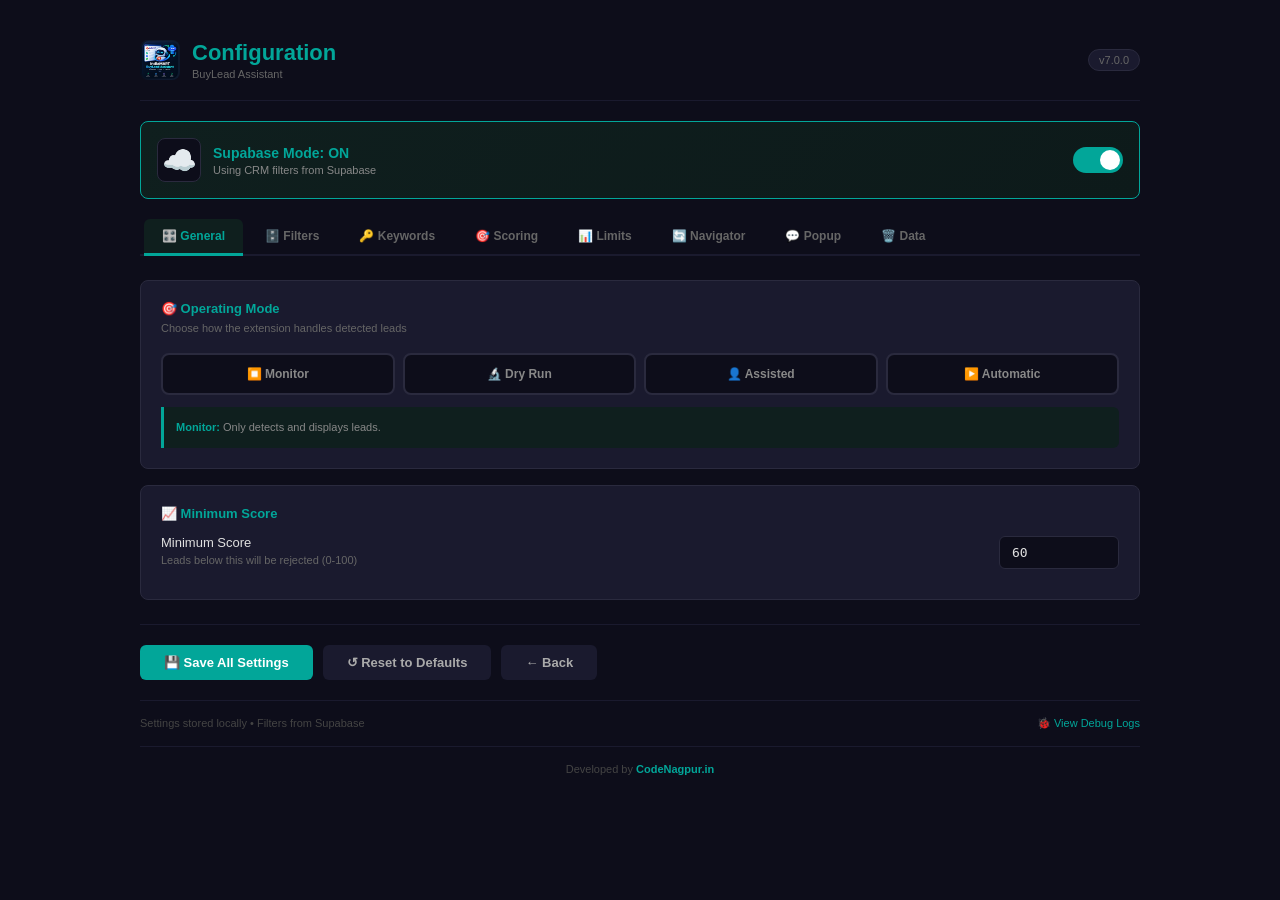
==== commit 5d248dd8: "check" ====
--- a/config/index.html
+++ b/config/index.html
@@ -15,7 +15,7 @@
                     <span class="subtitle">BuyLead Assistant</span>
                 </div>
             </div>
-            <span class="version">v6.0.0</span>
+            <span class="version">v7.0.0</span>
         </div>
 
         <!-- Connection Toggle -->
@@ -45,15 +45,17 @@
             <span class="tab danger" data-tab="data">🗑️ Data</span>
         </div>
 
-        <!-- General -->
+        <!-- ============================================================
+             GENERAL
+             ============================================================ -->
         <div class="tab-content active" id="tab-general">
             <div class="section">
                 <div class="section-title">🎯 Operating Mode</div>
                 <div class="section-desc">Choose how the extension handles detected leads</div>
                 <div class="mode-grid">
-                    <button class="mode-btn monitor" data-mode="MONITOR">⏹️ Monitor</button>
-                    <button class="mode-btn dryrun" data-mode="DRY_RUN">🔬 Dry Run</button>
-                    <button class="mode-btn assisted" data-mode="ASSISTED">👤 Assisted</button>
+                    <button class="mode-btn monitor"   data-mode="MONITOR">⏹️ Monitor</button>
+                    <button class="mode-btn dryrun"    data-mode="DRY_RUN">🔬 Dry Run</button>
+                    <button class="mode-btn assisted"  data-mode="ASSISTED">👤 Assisted</button>
                     <button class="mode-btn automatic" data-mode="AUTOMATIC">▶️ Automatic</button>
                 </div>
                 <div class="info-box" id="modeInfo"><strong>Monitor:</strong> Only detects and displays leads.</div>
@@ -67,13 +69,28 @@
             </div>
         </div>
 
-        <!-- Filters Tab (NEW - Full CRUD) -->
+        <!-- ============================================================
+             FILTERS (Full CRUD + Legacy migration banner)
+             ============================================================ -->
         <div class="tab-content" id="tab-filters">
             <div class="section">
-                <div class="section-title">🗄️ Filter Management <span class="keyword-count" id="filtersCount">0</span></div>
+                <div class="section-title">
+                    🗄️ Filter Management
+                    <span class="keyword-count" id="filtersCount">0</span>
+                </div>
                 <div class="section-desc">
-                    Manage Supabase filters directly. Each filter contains product keywords, negative keywords, required keywords, and location rules.
-                </div>
+                    Manage Supabase filters directly. Each filter contains product keywords,
+                    negative keywords, required keywords, and location rules.
+                </div>
+
+                <!-- Legacy migration hint (auto-toggled by config.js) -->
+                <div class="info-box" id="legacyBanner" style="display:none;">
+                    <strong>⚠️ Legacy filters detected.</strong>
+                    Some filters still use the old <code>filter_config</code> column.
+                    Click <strong>Bulk Sync Keywords</strong> below to migrate them to the new
+                    <code>product_keywords</code> / <code>negative_keywords</code> / etc. columns.
+                </div>
+
                 <div class="actions" style="margin-top:0;padding-top:0;border-top:none;">
                     <button class="btn-primary" id="refreshFiltersBtn">🔄 Refresh</button>
                     <button class="btn-primary" id="addFilterBtn">➕ Add New Filter</button>
@@ -85,7 +102,9 @@
             </div>
         </div>
 
-        <!-- Keywords Tab (Local + Supabase view) -->
+        <!-- ============================================================
+             KEYWORDS (Local fallback)
+             ============================================================ -->
         <div class="tab-content" id="tab-keywords">
             <div class="section">
                 <div class="section-title">📋 Local Product Keywords <span class="keyword-count" id="productCount">0</span></div>
@@ -106,7 +125,9 @@
             </div>
         </div>
 
-        <!-- Scoring -->
+        <!-- ============================================================
+             SCORING (unchanged, defaults read from config.js)
+             ============================================================ -->
         <div class="tab-content" id="tab-scoring">
             <div class="section" style="border-color:#02A699;background:linear-gradient(135deg,#0f1f1e 0%,#0d1a1a 100%);">
                 <div class="section-title">🎯 STRICT COUNTRY FILTER <span class="keyword-count" style="background:#02A699;color:#fff;">PRIMARY GATE</span></div>
@@ -171,50 +192,69 @@
             </div>
         </div>
 
-        <!-- Limits -->
+        <!-- ============================================================
+             LIMITS (defaults reflect v6.2 speed tuning)
+             ============================================================ -->
         <div class="tab-content" id="tab-limits">
             <div class="section">
                 <div class="section-title">⏱️ Rate Limits</div>
-                <div class="field"><div class="field-label">Per Minute</div><div class="field-control"><input type="number" id="perMinute" min="0" max="100" value="5"></div></div>
-                <div class="field"><div class="field-label">Per Hour</div><div class="field-control"><input type="number" id="perHour" min="0" max="500" value="20"></div></div>
-                <div class="field"><div class="field-label">Per Day</div><div class="field-control"><input type="number" id="perDay" min="0" max="5000" value="50"></div></div>
-                <div class="field"><div class="field-label">Per Session</div><div class="field-control"><input type="number" id="perSession" min="0" max="1000" value="30"></div></div>
-                <div class="field"><div class="field-label">Cooldown (ms)</div><div class="field-control"><input type="number" id="cooldownMs" min="0" max="60000" step="100" value="2000"></div></div>
-            </div>
-        </div>
-
-        <!-- Navigator -->
+                <div class="section-desc">
+                    Higher limits = faster queue. Cooldown is the gap between two acquisitions.
+                </div>
+                <div class="field"><div class="field-label">Per Minute</div><div class="field-control"><input type="number" id="perMinute" min="0" max="200" value="60"></div></div>
+                <div class="field"><div class="field-label">Per Hour</div><div class="field-control"><input type="number" id="perHour" min="0" max="1000" value="400"></div></div>
+                <div class="field"><div class="field-label">Per Day</div><div class="field-control"><input type="number" id="perDay" min="0" max="10000" value="2000"></div></div>
+                <div class="field"><div class="field-label">Per Session</div><div class="field-control"><input type="number" id="perSession" min="0" max="5000" value="1000"></div></div>
+                <div class="field"><div class="field-label">Cooldown (ms) <span class="desc">Lower = faster queue</span></div><div class="field-control"><input type="number" id="cooldownMs" min="0" max="60000" step="50" value="400"></div></div>
+            </div>
+        </div>
+
+        <!-- ============================================================
+             NAVIGATOR (defaults reflect v6.2 speed tuning)
+             ============================================================ -->
         <div class="tab-content" id="tab-navigator">
             <div class="section">
                 <div class="section-title">🔄 Auto-Scroll & Load</div>
+                <div class="section-desc">
+                    These settings control how fast the page is scrolled to the bottom
+                    and how quickly new leads are pulled in. Defaults are tuned for speed.
+                </div>
                 <div class="field"><div class="field-label">Auto-Scroll Enabled</div><div class="field-control"><input type="checkbox" id="autoScroll" checked style="width:18px;height:18px;"></div></div>
-                <div class="field"><div class="field-label">Scroll Speed (px/step)</div><div class="field-control"><input type="number" id="scrollSpeed" min="100" max="2000" step="50" value="400"></div></div>
-                <div class="field"><div class="field-label">Scroll Delay (ms)</div><div class="field-control"><input type="number" id="scrollDelayMs" min="10" max="1000" step="10" value="100"></div></div>
-                <div class="field"><div class="field-label">Bottom Wait (ms)</div><div class="field-control"><input type="number" id="bottomWaitMs" min="500" max="10000" step="100" value="1500"></div></div>
-                <div class="field"><div class="field-label">Loop Interval (ms)</div><div class="field-control"><input type="number" id="loopIntervalMs" min="500" max="10000" step="100" value="1200"></div></div>
-                <div class="field"><div class="field-label">Load More Wait (ms)</div><div class="field-control"><input type="number" id="loadMoreWaitMs" min="500" max="15000" step="100" value="3000"></div></div>
-                <div class="field"><div class="field-label">Max Stuck Loops</div><div class="field-control"><input type="number" id="maxStuckLoops" min="1" max="20" value="4"></div></div>
+                <div class="field"><div class="field-label">Scroll Speed (px/step) <span class="desc">Higher = faster</span></div><div class="field-control"><input type="number" id="scrollSpeed" min="100" max="3000" step="50" value="900"></div></div>
+                <div class="field"><div class="field-label">Scroll Delay (ms) <span class="desc">Lower = faster</span></div><div class="field-control"><input type="number" id="scrollDelayMs" min="10" max="1000" step="10" value="40"></div></div>
+                <div class="field"><div class="field-label">Bottom Wait (ms)</div><div class="field-control"><input type="number" id="bottomWaitMs" min="100" max="10000" step="100" value="500"></div></div>
+                <div class="field"><div class="field-label">Loop Interval (ms) <span class="desc">Lower = faster queue refill</span></div><div class="field-control"><input type="number" id="loopIntervalMs" min="100" max="10000" step="50" value="250"></div></div>
+                <div class="field"><div class="field-label">Load More Wait (ms)</div><div class="field-control"><input type="number" id="loadMoreWaitMs" min="200" max="15000" step="100" value="900"></div></div>
+                <div class="field"><div class="field-label">Max Stuck Loops</div><div class="field-control"><input type="number" id="maxStuckLoops" min="1" max="20" value="3"></div></div>
             </div>
             <div class="section">
                 <div class="section-title">♻️ Auto-Reload</div>
                 <div class="field"><div class="field-label">Auto-Reload on Complete</div><div class="field-control"><input type="checkbox" id="autoReloadOnComplete" checked style="width:18px;height:18px;"></div></div>
-                <div class="field"><div class="field-label">Reload Delay (ms)</div><div class="field-control"><input type="number" id="autoReloadDelayMs" min="500" max="30000" step="500" value="2000"></div></div>
+                <div class="field"><div class="field-label">Reload Delay (ms)</div><div class="field-control"><input type="number" id="autoReloadDelayMs" min="500" max="30000" step="100" value="1500"></div></div>
                 <div class="field"><div class="field-label">Max Reloads/Session</div><div class="field-control"><input type="number" id="maxReloadsPerSession" min="1" max="200" value="20"></div></div>
             </div>
-        </div>
-
-        <!-- Popup -->
+            <div class="actions">
+                <!-- Speed-only reset — see note in config.js. Not wired by default; safe to remove if unwanted. -->
+                <button class="btn-secondary" id="speedResetBtn" title="Reset only scroll/loop/cooldown to fast defaults">⚡ Reset to Speed Defaults</button>
+            </div>
+        </div>
+
+        <!-- ============================================================
+             POPUP (defaults reflect v6.2 speed tuning)
+             ============================================================ -->
         <div class="tab-content" id="tab-popup">
             <div class="section">
                 <div class="section-title">💬 Popup Handling</div>
                 <div class="field"><div class="field-label">Auto-Handle Popups</div><div class="field-control"><input type="checkbox" id="autoMinimize" checked style="width:18px;height:18px;"></div></div>
-                <div class="field"><div class="field-label">Popup Timeout (ms)</div><div class="field-control"><input type="number" id="popupTimeoutMs" min="2000" max="60000" step="500" value="10000"></div></div>
+                <div class="field"><div class="field-label">Popup Timeout (ms) <span class="desc">How long to wait before assuming no popup</span></div><div class="field-control"><input type="number" id="popupTimeoutMs" min="1000" max="60000" step="500" value="5000"></div></div>
                 <div class="field"><div class="field-label">Confirmation Answer</div><div class="field-control"><select id="confirmationAnswer"><option value="yes">YES</option><option value="no">NO</option></select></div></div>
                 <div class="field"><div class="field-label">Purchase Modal Action</div><div class="field-control"><select id="purchaseAction"><option value="close">Auto-close</option><option value="stop">Stop acquiring</option></select></div></div>
             </div>
         </div>
 
-        <!-- Data Management -->
+        <!-- ============================================================
+             DATA
+             ============================================================ -->
         <div class="tab-content" id="tab-data">
             <div class="section">
                 <div class="section-title">📊 Supabase Table Counts</div>
@@ -232,7 +272,7 @@
                 <div class="section-title">🧹 Local Data</div>
                 <div class="danger-zone-buttons">
                     <button class="btn-warning" data-action="clearDupCache">🗑️ Clear Duplicate Cache</button>
-                    <button class="btn-danger" data-action="clearAllLocal">⚠️ Clear ALL Local Data</button>
+                    <button class="btn-danger"  data-action="clearAllLocal">⚠️ Clear ALL Local Data</button>
                 </div>
             </div>
 
@@ -240,17 +280,19 @@
                 <div class="section-title">☢️ Supabase Data — DANGER ZONE</div>
                 <div class="danger-zone-buttons">
                     <button class="btn-warning" data-action="resetStats">🔄 Reset Filter Stats</button>
-                    <button class="btn-danger" data-action="clearHistory">🗑️ Delete ALL Lead History</button>
-                    <button class="btn-danger" data-action="clearLeads">🗑️ Delete ALL Leads</button>
-                    <button class="btn-danger" data-action="clearBefore">📅 Delete Leads Before Date</button>
-                    <button class="btn-danger" data-action="clearFilters">🗑️ Delete ALL Filters</button>
-                </div>
-            </div>
-        </div>
-
-        <!-- Global Actions -->
+                    <button class="btn-danger"  data-action="clearHistory">🗑️ Delete ALL Lead History</button>
+                    <button class="btn-danger"  data-action="clearLeads">🗑️ Delete ALL Leads</button>
+                    <button class="btn-danger"  data-action="clearBefore">📅 Delete Leads Before Date</button>
+                    <button class="btn-danger"  data-action="clearFilters">🗑️ Delete ALL Filters</button>
+                </div>
+            </div>
+        </div>
+
+        <!-- ============================================================
+             GLOBAL ACTIONS
+             ============================================================ -->
         <div class="actions">
-            <button class="btn-primary" id="saveAllBtn">💾 Save All Settings</button>
+            <button class="btn-primary"   id="saveAllBtn">💾 Save All Settings</button>
             <button class="btn-secondary" id="resetAllBtn">↺ Reset to Defaults</button>
             <button class="btn-secondary" id="backBtn">← Back</button>
         </div>
@@ -265,7 +307,9 @@
         </div>
     </div>
 
-    <!-- Filter Editor Modal -->
+    <!-- ============================================================
+         FILTER EDITOR MODAL (unchanged — all IDs kept)
+         ============================================================ -->
     <div class="modal-overlay" id="filterModal" style="display:none;">
         <div class="modal">
             <div class="modal-header">
@@ -300,15 +344,15 @@
                 </div>
 
                 <div class="section-title" style="margin-top:20px;">📦 Product Keywords</div>
-                <div class="section-desc">One per line. At least one must match (if list is not empty)</div>
+                <div class="section-desc">One per line. At least one must match the lead's <strong>product name</strong> (not the message).</div>
                 <textarea id="editProductKeywords" class="modal-textarea" rows="6" placeholder="serum&#10;sunscreen&#10;spf&#10;cream"></textarea>
 
                 <div class="section-title" style="margin-top:16px;">🚫 Negative Keywords</div>
-                <div class="section-desc">One per line. Any match rejects the lead</div>
+                <div class="section-desc">One per line. Any match in the product name rejects the lead.</div>
                 <textarea id="editNegativeKeywords" class="modal-textarea" rows="4" placeholder="used&#10;repair&#10;job"></textarea>
 
                 <div class="section-title" style="margin-top:16px;">✅ Required Keywords</div>
-                <div class="section-desc">One per line. At least one must be present</div>
+                <div class="section-desc">One per line. At least one must appear in the product name <em>or</em> message.</div>
                 <textarea id="editRequiredKeywords" class="modal-textarea" rows="3" placeholder="buy&#10;purchase"></textarea>
 
                 <div class="section-title" style="margin-top:16px;">🌍 Location Keywords</div>
@@ -316,12 +360,14 @@
                 <textarea id="editLocationKeywords" class="modal-textarea" rows="3" placeholder="india&#10;maharashtra"></textarea>
 
                 <div class="info-box" style="margin-top:16px;">
-                    <strong>💡 Tip:</strong> When you save, keywords are stored in the <code>filter_config.product_names</code> AND the new <code>product_keywords</code> column (auto-synced).
+                    <strong>💡 Tip:</strong> v7 stores keywords only in the new columns
+                    (<code>product_keywords</code>, <code>negative_keywords</code>, etc.).
+                    Legacy <code>filter_config</code> is no longer written.
                 </div>
             </div>
             <div class="modal-footer">
                 <button class="btn-secondary" id="filterModalCancel">Cancel</button>
-                <button class="btn-primary" id="filterModalSave">💾 Save Filter</button>
+                <button class="btn-primary"   id="filterModalSave">💾 Save Filter</button>
             </div>
         </div>
     </div>
--- a/config/style.css
+++ b/config/style.css
@@ -0,0 +1,333 @@
+/* config/style.css */
+
+* { margin: 0; padding: 0; box-sizing: border-box; }
+
+body {
+    font-family: 'Consolas', -apple-system, Arial, sans-serif;
+    background: #0d0d1a;
+    color: #e0e0e0;
+    padding: 20px;
+    min-height: 100vh;
+}
+
+.container { max-width: 1000px; margin: 0 auto; }
+
+/* Header */
+.header {
+    display: flex; justify-content: space-between; align-items: center;
+    padding: 20px 0; border-bottom: 1px solid #1a1a2e; margin-bottom: 20px;
+}
+.header-left { display: flex; align-items: center; gap: 12px; }
+.header-icon-img { width: 40px; height: 40px; object-fit: contain; border-radius: 8px; }
+.header-text { display: flex; flex-direction: column; }
+.header h1 { font-size: 22px; color: #02A699; font-weight: 700; line-height: 1.2; }
+.header .subtitle { font-size: 11px; color: #666; margin-top: 2px; }
+.header .version {
+    font-size: 11px; color: #666; background: #1a1a2e;
+    padding: 4px 10px; border-radius: 12px; border: 1px solid #2a2a3e;
+}
+
+/* Supabase Toggle */
+.connection-toggle {
+    background: linear-gradient(135deg, #0f1f1e 0%, #0d1a1a 100%);
+    border: 1px solid #02A699; border-radius: 8px; padding: 16px;
+    margin-bottom: 20px; display: flex; justify-content: space-between;
+    align-items: center; gap: 16px;
+}
+.connection-toggle.offline {
+    background: linear-gradient(135deg, #1e1810 0%, #1a1508 100%);
+    border-color: #f5a623;
+}
+.connection-left { display: flex; align-items: center; gap: 12px; flex: 1; }
+.connection-icon {
+    font-size: 28px; width: 44px; height: 44px;
+    display: flex; align-items: center; justify-content: center;
+    background: #0d0d1a; border-radius: 8px;
+    border: 1px solid #2a2a3e;
+}
+.connection-info { flex: 1; }
+.connection-label { font-size: 14px; font-weight: 700; color: #02A699; }
+.connection-toggle.offline .connection-label { color: #f5a623; }
+.connection-desc { font-size: 11px; color: #888; margin-top: 3px; }
+
+/* Switch */
+.switch { position: relative; display: inline-block; width: 50px; height: 26px; flex-shrink: 0; }
+.switch input { opacity: 0; width: 0; height: 0; }
+.slider {
+    position: absolute; cursor: pointer; top: 0; left: 0; right: 0; bottom: 0;
+    background-color: #444; transition: .3s; border-radius: 26px;
+}
+.slider:before {
+    position: absolute; content: ""; height: 20px; width: 20px;
+    left: 3px; bottom: 3px; background-color: white;
+    transition: .3s; border-radius: 50%;
+}
+input:checked + .slider { background-color: #02A699; }
+input:checked + .slider:before { transform: translateX(24px); }
+
+/* Tabs */
+.tab-bar {
+    display: flex; gap: 4px; border-bottom: 2px solid #1a1a2e;
+    margin-bottom: 24px; padding: 0 4px; flex-wrap: wrap;
+}
+.tab {
+    padding: 10px 18px; cursor: pointer; font-weight: 600; color: #666;
+    border-bottom: 3px solid transparent; margin-bottom: -2px;
+    font-size: 12px; transition: all 0.2s ease; user-select: none;
+}
+.tab:hover { color: #aaa; background: #1a1a2e; border-radius: 6px 6px 0 0; }
+.tab.active {
+    color: #02A699; border-bottom-color: #02A699;
+    background: #0f1f1e; border-radius: 6px 6px 0 0;
+}
+.tab.danger.active {
+    color: #ef7076; border-bottom-color: #ef7076; background: #1a0f10;
+}
+.tab-content { display: none; animation: fadeIn 0.2s ease; }
+.tab-content.active { display: block; }
+@keyframes fadeIn { from { opacity: 0; transform: translateY(4px); } to { opacity: 1; transform: translateY(0); } }
+
+/* Sections */
+.section {
+    background: #1a1a2e; border-radius: 8px; padding: 20px;
+    margin-bottom: 16px; border: 1px solid #2a2a3e;
+}
+.section-title {
+    font-size: 13px; font-weight: 700; color: #02A699;
+    margin-bottom: 4px; display: flex; align-items: center; gap: 8px;
+}
+.section.danger .section-title { color: #ef7076; }
+.section.danger {
+    border-color: #3e1012;
+    background: linear-gradient(135deg, #1e1012 0%, #1a0d10 100%);
+}
+.section-desc { font-size: 11px; color: #666; margin-bottom: 16px; line-height: 1.5; }
+
+/* Fields */
+.field {
+    display: flex; align-items: center; padding: 10px 0;
+    border-bottom: 1px solid #2a2a3e;
+}
+.field:last-child { border-bottom: none; }
+.field-label { flex: 1; font-size: 13px; color: #e0e0e0; padding-right: 12px; }
+.field-label .desc { display: block; font-size: 11px; color: #666; font-weight: 400; margin-top: 3px; line-height: 1.4; }
+.field-control { min-width: 120px; text-align: right; }
+.field-control input[type="number"],
+.field-control input[type="text"],
+.field-control select {
+    padding: 8px 12px; border-radius: 6px; border: 1px solid #2a2a3e;
+    background: #0d0d1a; color: #e0e0e0; font-size: 13px;
+    width: 120px; font-family: 'Consolas', monospace;
+}
+.field-control input:focus, .field-control select:focus, .field-control textarea:focus {
+    outline: none; border-color: #02A699;
+    box-shadow: 0 0 0 3px rgba(2, 166, 153, 0.1);
+}
+.field-control textarea {
+    width: 100%; padding: 10px 12px;
+    border: 1px solid #2a2a3e; border-radius: 6px;
+    font-family: 'Consolas', monospace; font-size: 12px;
+    min-height: 80px; resize: vertical;
+    background: #0d0d1a; color: #e0e0e0; line-height: 1.5;
+}
+
+/* Mode Buttons */
+.mode-grid { display: grid; grid-template-columns: repeat(4, 1fr); gap: 8px; margin-top: 8px; }
+.mode-btn {
+    padding: 12px 8px; border: 2px solid #2a2a3e; border-radius: 8px;
+    background: #0d0d1a; color: #888; font-size: 12px;
+    font-weight: 600; cursor: pointer; transition: all 0.2s ease; text-align: center;
+}
+.mode-btn:hover { border-color: #444; color: #e0e0e0; }
+.mode-btn.active { border-color: #02A699; color: #02A699; background: #0f1f1e; }
+.mode-btn.active.monitor { border-color: #888; color: #888; background: #1a1a1a; }
+.mode-btn.active.dryrun { border-color: #f5a623; color: #f5a623; background: #1e1810; }
+.mode-btn.active.assisted { border-color: #7c6f9e; color: #9c8fbe; background: #1a1620; }
+.mode-btn.active.automatic { border-color: #02A699; color: #02A699; background: #0f1f1e; }
+
+/* Buttons */
+.actions {
+    display: flex; gap: 10px; margin-top: 24px; padding-top: 20px;
+    border-top: 1px solid #1a1a2e; flex-wrap: wrap;
+}
+.actions button {
+    padding: 10px 24px; border: none; border-radius: 6px;
+    font-weight: 600; cursor: pointer; font-size: 13px;
+    transition: all 0.2s ease;
+}
+.actions button:disabled { opacity: 0.6; cursor: wait; }
+.btn-primary { background: #02A699; color: white; }
+.btn-primary:hover:not(:disabled) { background: #018f88; transform: translateY(-1px); }
+.btn-secondary { background: #1a1a2e; color: #aaa; border: 1px solid #2a2a3e; }
+.btn-secondary:hover:not(:disabled) { background: #2a2a3e; color: #e0e0e0; }
+.btn-danger { background: #ef7076; color: #fff; }
+.btn-danger:hover:not(:disabled) { background: #e05a5f; }
+.btn-warning { background: #f5a623; color: #fff; }
+.btn-warning:hover:not(:disabled) { background: #d4911e; }
+.btn-tiny {
+    padding: 4px 10px; font-size: 11px; border-radius: 4px;
+    border: none; cursor: pointer; font-weight: 600;
+}
+.btn-edit { background: #7c6f9e; color: #fff; }
+.btn-delete { background: #ef7076; color: #fff; }
+.btn-toggle { background: #2a2a3e; color: #aaa; }
+
+/* Filters list */
+.filter-card {
+    background: #0d0d1a; border: 1px solid #2a2a3e; border-radius: 8px;
+    padding: 16px; margin-bottom: 12px;
+}
+.filter-card.inactive { opacity: 0.6; }
+.filter-header {
+    display: flex; justify-content: space-between;
+    align-items: flex-start; gap: 12px; margin-bottom: 12px;
+}
+.filter-header-left { flex: 1; }
+.filter-name { font-size: 15px; font-weight: 700; color: #02A699; }
+.filter-meta { font-size: 11px; color: #666; margin-top: 4px; }
+.filter-badge {
+    font-size: 10px; padding: 3px 8px; border-radius: 10px;
+    font-weight: 600; margin-left: 8px;
+}
+.filter-badge.active { background: #0f1f1e; color: #02A699; border: 1px solid #02A699; }
+.filter-badge.inactive { background: #1a1a2e; color: #666; border: 1px solid #2a2a3e; }
+.filter-badge.running { background: #0f1f1e; color: #02A699; border: 1px solid #02A699; }
+
+.filter-kw-section {
+    margin-top: 10px; padding: 10px 12px; background: #050508;
+    border-radius: 6px; font-size: 11px;
+}
+.filter-kw-row {
+    display: flex; gap: 10px; padding: 4px 0;
+    border-bottom: 1px solid #1a1a2e;
+}
+.filter-kw-row:last-child { border-bottom: none; }
+.filter-kw-label { color: #666; min-width: 90px; font-weight: 600; font-size: 10px; }
+.filter-kw-value {
+    color: #aaa; font-family: 'Consolas', monospace;
+    font-size: 10px; word-break: break-word;
+}
+.filter-kw-value .kw-pill {
+    display: inline-block; padding: 1px 6px; margin: 1px 3px 1px 0;
+    background: #1a1a2e; border-radius: 3px; color: #7c8fbe;
+    border: 1px solid #2a2a3e;
+}
+.filter-stats {
+    display: flex; gap: 16px; margin-top: 12px; padding-top: 10px;
+    border-top: 1px solid #1a1a2e; font-size: 10px; color: #888;
+}
+.filter-actions {
+    display: flex; gap: 6px; margin-top: 10px;
+}
+.empty-state { text-align: center; padding: 40px; color: #666; font-size: 13px; }
+.empty-state.error { color: #ef7076; }
+
+/* Weight grid / Stat boxes */
+.weight-grid { display: grid; grid-template-columns: 1fr 1fr 1fr; gap: 16px; }
+.stat-box {
+    background: #0d0d1a; border: 1px solid #2a2a3e;
+    border-radius: 8px; padding: 20px 14px; text-align: center;
+}
+.stat-box .num { font-size: 32px; font-weight: 700; color: #02A699; line-height: 1; }
+.stat-box .lbl { font-size: 11px; color: #888; margin-top: 8px; text-transform: uppercase; }
+.danger .stat-box { border-color: #3e1012; background: #1a0f10; }
+.danger .stat-box .num { color: #ef7076; }
+
+/* Danger buttons */
+.danger-zone-buttons { display: flex; flex-direction: column; gap: 10px; }
+.danger-zone-buttons button { width: 100%; padding: 14px; font-size: 13px; }
+
+/* Info box */
+.info-box {
+    background: #0f1f1e; border-left: 3px solid #02A699;
+    padding: 12px; margin-top: 12px; border-radius: 0 6px 6px 0;
+    font-size: 11px; color: #888; line-height: 1.6;
+}
+.info-box strong { color: #02A699; }
+.info-box.danger { background: #1e1012; border-left-color: #ef7076; color: #ffb0b0; }
+.info-box.danger strong { color: #ef7076; }
+
+/* Keyword count badge */
+.keyword-count {
+    display: inline-block; background: #0f1f1e; color: #02A699;
+    font-size: 10px; padding: 2px 8px; border-radius: 10px;
+    margin-left: 8px; border: 1px solid #02A699;
+}
+
+/* Modal */
+.modal-overlay {
+    position: fixed; top: 0; left: 0; width: 100%; height: 100%;
+    background: rgba(0, 0, 0, 0.7); z-index: 10000;
+    display: flex; align-items: center; justify-content: center;
+    padding: 20px;
+}
+.modal {
+    background: #1a1a2e; border: 1px solid #2a2a3e; border-radius: 12px;
+    width: 100%; max-width: 700px; max-height: 90vh;
+    overflow: hidden; display: flex; flex-direction: column;
+    box-shadow: 0 8px 40px rgba(0,0,0,0.5);
+}
+.modal-header {
+    display: flex; justify-content: space-between; align-items: center;
+    padding: 18px 24px; border-bottom: 1px solid #2a2a3e;
+}
+.modal-header h3 { font-size: 16px; color: #02A699; }
+.modal-close {
+    background: none; border: none; color: #666; font-size: 24px;
+    cursor: pointer; padding: 0 8px; line-height: 1;
+}
+.modal-close:hover { color: #ef7076; }
+.modal-body { padding: 20px 24px; overflow-y: auto; flex: 1; }
+.modal-textarea {
+    width: 100%; padding: 10px 12px; border: 1px solid #2a2a3e;
+    border-radius: 6px; background: #0d0d1a; color: #e0e0e0;
+    font-family: 'Consolas', monospace; font-size: 12px;
+    resize: vertical; line-height: 1.5;
+}
+.modal-textarea:focus { outline: none; border-color: #02A699; }
+.modal-footer {
+    display: flex; justify-content: flex-end; gap: 10px;
+    padding: 16px 24px; border-top: 1px solid #2a2a3e;
+}
+.modal-footer button { padding: 10px 24px; }
+
+/* Footer */
+.footer {
+    margin-top: 20px; padding-top: 16px; border-top: 1px solid #1a1a2e;
+    display: flex; justify-content: space-between; align-items: center;
+    font-size: 11px; color: #444;
+}
+.footer a { color: #02A699; text-decoration: none; cursor: pointer; }
+.footer a:hover { text-decoration: underline; }
+.credit {
+    text-align: center; padding: 16px 0; font-size: 11px; color: #444;
+    border-top: 1px solid #1a1a2e; margin-top: 16px;
+}
+.credit a { color: #02A699; text-decoration: none; font-weight: 600; }
+
+/* Toast */
+.toast-container {
+    position: fixed; bottom: 20px; left: 50%;
+    transform: translateX(-50%); z-index: 20000;
+    display: flex; flex-direction: column; gap: 8px;
+    pointer-events: none;
+}
+.toast {
+    background: #1a1a2e; color: #fff; padding: 12px 24px;
+    border-radius: 8px; font-size: 13px; border: 1px solid #2a2a3e;
+    box-shadow: 0 4px 24px rgba(0,0,0,0.6);
+    max-width: 500px; text-align: center;
+    animation: toastIn 0.3s ease;
+    pointer-events: auto;
+}
+.toast.success { border-color: #02A699; color: #02A699; }
+.toast.error { border-color: #ef7076; color: #ef7076; }
+.toast.warning { border-color: #f5a623; color: #f5a623; }
+@keyframes toastIn {
+    from { opacity: 0; transform: translateY(20px); }
+    to { opacity: 1; transform: translateY(0); }
+}
+@keyframes toastOut {
+    from { opacity: 1; transform: translateY(0); }
+    to { opacity: 0; transform: translateY(20px); }
+}
